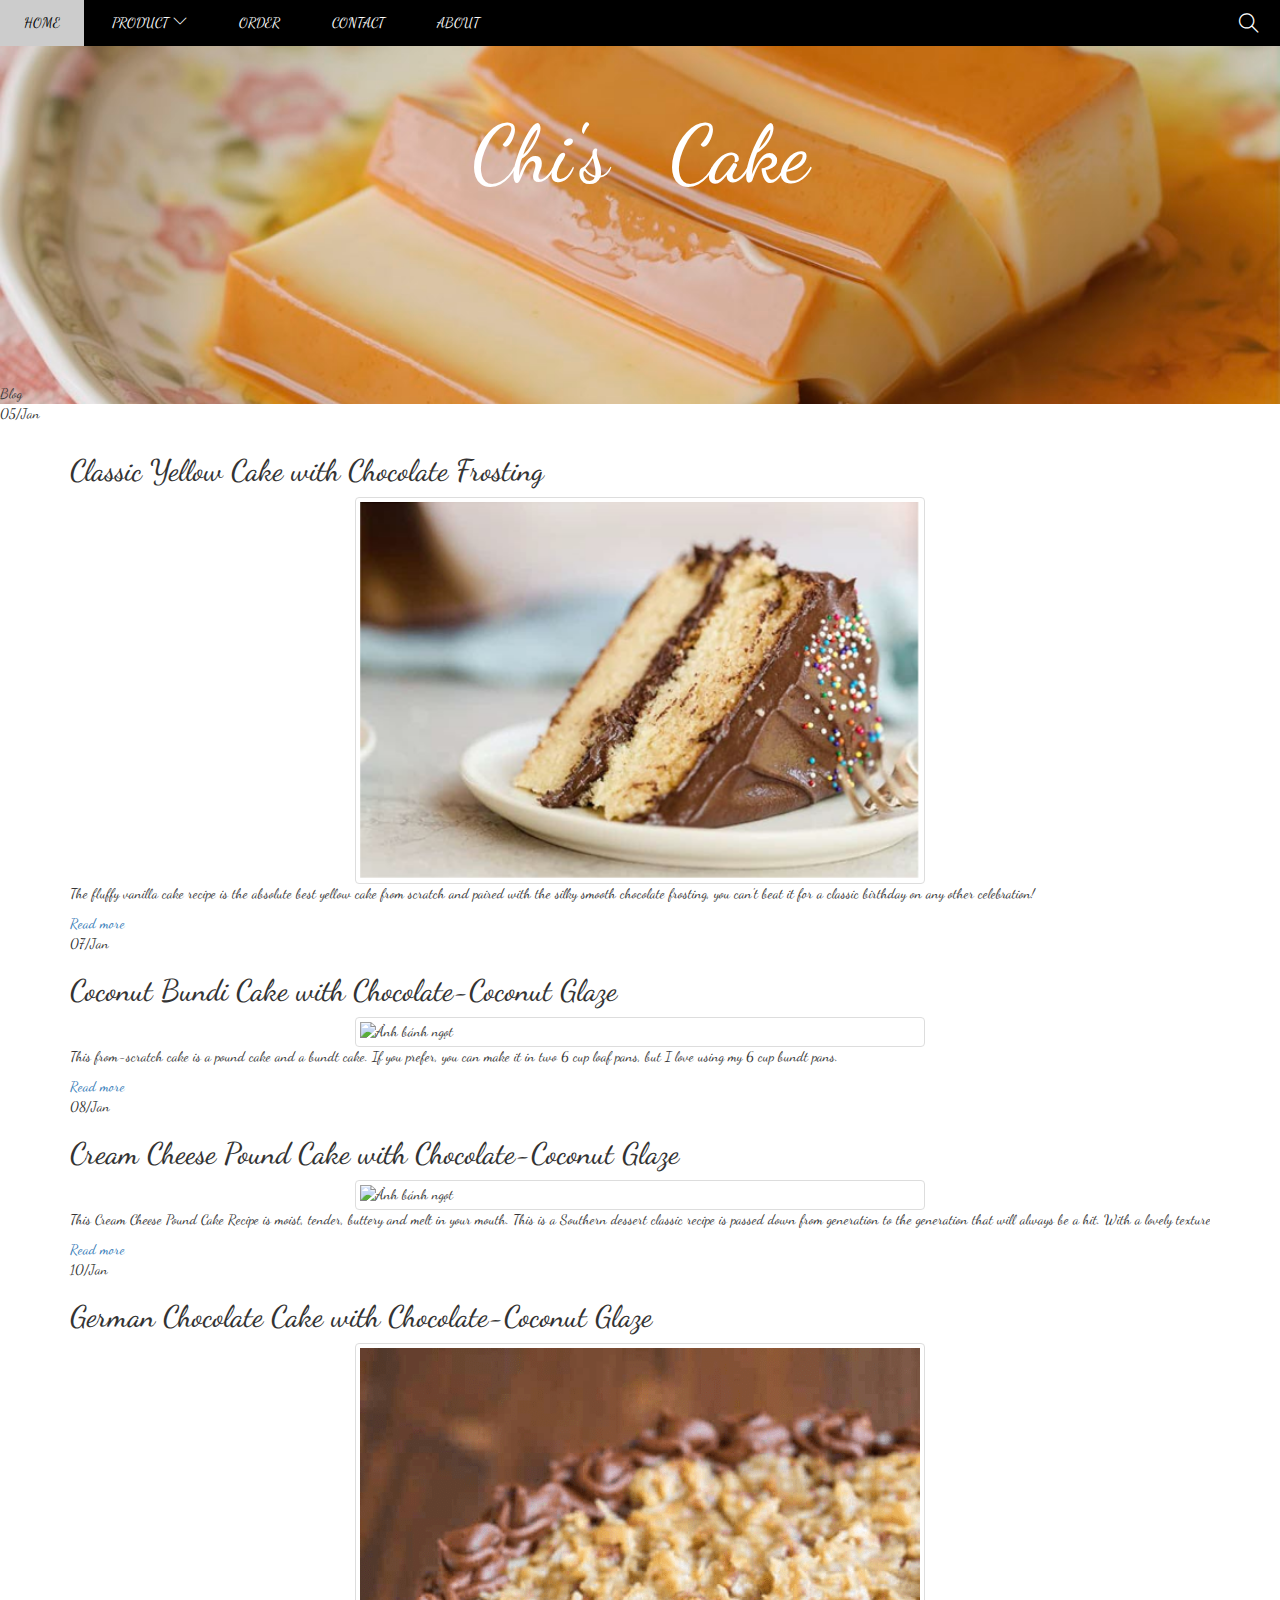
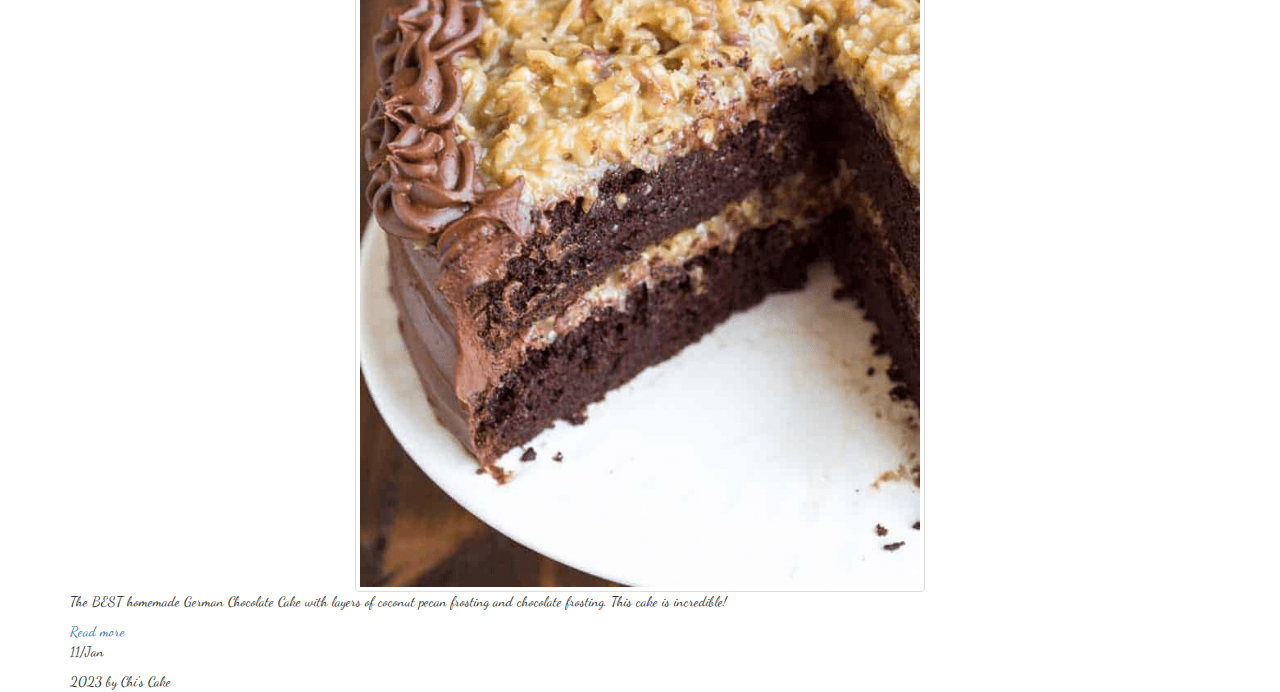
==== index.html @ eba934b5 "update" ====
<!DOCTYPE html>
<html lang="en">

<head>
    <meta charset="UTF-8">
    <meta http-equiv="X-UA-Compatible" content="IE=edge">
    <meta name="viewport" content="width=device-width, initial-scale=1.0">
    <title>Chi's cake blog</title>
    <link rel="preconnect" href="https://fonts.googleapis.com">
    <link rel="preconnect" href="https://fonts.gstatic.com" crossorigin>
    <link href="https://fonts.googleapis.com/css2?family=Dancing+Script&display=swap" rel="stylesheet">
    <link rel="stylesheet" href="https://fonts.googleapis.com/css?family=Sofia&effect=fire">
    <!-- <link href="https://cdn.jsdelivr.net/npm/bootstrap@5.2.0/dist/css/bootstrap.min.css" rel="stylesheet">
    <script src="https://cdn.jsdelivr.net/npm/bootstrap@5.2.0/dist/js/bootstrap.bundle.min.js"></script> -->
    <link rel="stylesheet" href="https://maxcdn.bootstrapcdn.com/bootstrap/3.4.1/css/bootstrap.min.css">
    <script src="https://ajax.googleapis.com/ajax/libs/jquery/3.6.0/jquery.min.js"></script>
    <script src="https://maxcdn.bootstrapcdn.com/bootstrap/3.4.1/js/bootstrap.min.js"></script>
    <link rel="stylesheet" href="./fonts/themify-icons-font/themify-icons/themify-icons.css">
    <link rel="stylesheet" href="./css/style.css">
</head>

<body>
    <header>Blog
        <h1 class="glow">Chi's Cake</h1>
    </header>
    <div id="header">
        <!-- Begin: Nav-->
        <ul id="nav">
            <li><a href="#">Home</a></li>
            <li>
                <a href="#">
                    Product
                    <i class="nav-arrow-down ti-angle-down"></i>
                </a>
                <ul class="subnav">
                    <li><a href="#cake__1">Classic Yellow Cake</a></li>
                    <li><a href="#cake__2">Coconut Bunt Cake</a></li>
                    <li><a href="#cake__3">Cream Cheese Pound Cake</a></li>
                    <li><a href="#cake__4">German Chocolate Cake</a></li>
                </ul>
            </li>
            <li class=""><a href="order.html">Order</a></li>
            <li class=""><a href="contact.html">Contact</a></li>
            <li class=""><a href="about.html">About</a></li>
        </ul>
        <!-- End: Nav -->
        <!-- Begin:Search button -->
        <div class="search-btn">
            <i class="search-icon ti-search"></i>
        </div>

        <div id="mobile-menu" class="mobile-menu-btn">
            <i class="menu-icon ti-menu"></i>
        </div>
        <!-- End:Search button -->

    </div>
    <p>05/Jan</p>
    <div class="main container">
        <div id="cake__1">
            <h2>Classic Yellow Cake with Chocolate Frosting</h2>
            <img class="photo img-thumbnail" src="./images/cake1/cake1_1.PNG" alt="Ảnh bánh ngọt">
            <p class="description">The fluffy vanilla cake recipe is the absolute best yellow cake from scratch and
                paired
                with the silky smooth
                chocolate frosting, you can't beat it for a classic birthday on any other celebration!</p>
            <a href="detail-1.html">Read more</a>
            <p>07/Jan</p>
        </div>
        <div id="cake__2">
            <h2>Coconut Bundi Cake with Chocolate-Coconut Glaze</h2>
            <img class="photo img-thumbnail" src="./images/cake2/cake2_1.PNG" alt="Ảnh bánh ngọt">
            <p class="description">This from-scratch cake is a pound cake and a bundt cake. If you prefer, you can make
                it in two 6 cup loaf pans, but I love using my 6 cup bundt pans. </p>
            <a href="detail_2.html">Read more</a>
            <p>08/Jan</p>
        </div>
        <div id="cake__3">
            <h2>Cream Cheese Pound Cake with Chocolate-Coconut Glaze</h2>
            <img class="photo img-thumbnail" src="./images/cake3/cake3_1.PNG" alt="Ảnh bánh ngọt">
            <p class="description">This Cream Cheese Pound Cake Recipe is moist, tender, buttery and melt in your mouth.
                This is a Southern dessert classic recipe is passed down from generation to the generation that will
                always be a hit. With a lovely texture unlike my Kentucky Butter Cake, Sock It To Me Cake, Butter Pound
                Cake and Sour Cream Pound Cake, this is a recipe that stands out from all the rest! </p>
            <a href="detail_3.html">Read more</a>
            <p>10/Jan</p>
        </div>
        <div id="cake__4">
            <h2>German Chocolate Cake with Chocolate-Coconut Glaze</h2>
            <img class="photo img-thumbnail" src="./images/cake4/cake4-1.png" alt="Ảnh bánh ngọt">
            <p class="description">The BEST homemade German Chocolate Cake with layers of coconut pecan frosting and
                chocolate frosting. This cake is incredible! </p>
            <a href="detail-4.html">Read more</a>
            <p>11/Jan</p>
        </div>
    </div>
    <footer class="container">2023 by Chi's Cake</footer>
    <script language="javascript" src="./javascript/home.js"></script>
</body>

</html>
---- fonts/themify-icons-font/themify-icons/themify-icons.css ----
@font-face {
	font-family: 'themify';
	src:url('fonts/themify.eot?-fvbane');
	src:url('fonts/themify.eot?#iefix-fvbane') format('embedded-opentype'),
		url('fonts/themify.woff?-fvbane') format('woff'),
		url('fonts/themify.ttf?-fvbane') format('truetype'),
		url('fonts/themify.svg?-fvbane#themify') format('svg');
	font-weight: normal;
	font-style: normal;
}

[class^="ti-"], [class*=" ti-"] {
	font-family: 'themify';
	speak: none;
	font-style: normal;
	font-weight: normal;
	font-variant: normal;
	text-transform: none;
	line-height: 1;

	/* Better Font Rendering =========== */
	-webkit-font-smoothing: antialiased;
	-moz-osx-font-smoothing: grayscale;
}

.ti-wand:before {
	content: "\e600";
}
.ti-volume:before {
	content: "\e601";
}
.ti-user:before {
	content: "\e602";
}
.ti-unlock:before {
	content: "\e603";
}
.ti-unlink:before {
	content: "\e604";
}
.ti-trash:before {
	content: "\e605";
}
.ti-thought:before {
	content: "\e606";
}
.ti-target:before {
	content: "\e607";
}
.ti-tag:before {
	content: "\e608";
}
.ti-tablet:before {
	content: "\e609";
}
.ti-star:before {
	content: "\e60a";
}
.ti-spray:before {
	content: "\e60b";
}
.ti-signal:before {
	content: "\e60c";
}
.ti-shopping-cart:before {
	content: "\e60d";
}
.ti-shopping-cart-full:before {
	content: "\e60e";
}
.ti-settings:before {
	content: "\e60f";
}
.ti-search:before {
	content: "\e610";
}
.ti-zoom-in:before {
	content: "\e611";
}
.ti-zoom-out:before {
	content: "\e612";
}
.ti-cut:before {
	content: "\e613";
}
.ti-ruler:before {
	content: "\e614";
}
.ti-ruler-pencil:before {
	content: "\e615";
}
.ti-ruler-alt:before {
	content: "\e616";
}
.ti-bookmark:before {
	content: "\e617";
}
.ti-bookmark-alt:before {
	content: "\e618";
}
.ti-reload:before {
	content: "\e619";
}
.ti-plus:before {
	content: "\e61a";
}
.ti-pin:before {
	content: "\e61b";
}
.ti-pencil:before {
	content: "\e61c";
}
.ti-pencil-alt:before {
	content: "\e61d";
}
.ti-paint-roller:before {
	content: "\e61e";
}
.ti-paint-bucket:before {
	content: "\e61f";
}
.ti-na:before {
	content: "\e620";
}
.ti-mobile:before {
	content: "\e621";
}
.ti-minus:before {
	content: "\e622";
}
.ti-medall:before {
	content: "\e623";
}
.ti-medall-alt:before {
	content: "\e624";
}
.ti-marker:before {
	content: "\e625";
}
.ti-marker-alt:before {
	content: "\e626";
}
.ti-arrow-up:before {
	content: "\e627";
}
.ti-arrow-right:before {
	content: "\e628";
}
.ti-arrow-left:before {
	content: "\e629";
}
.ti-arrow-down:before {
	content: "\e62a";
}
.ti-lock:before {
	content: "\e62b";
}
.ti-location-arrow:before {
	content: "\e62c";
}
.ti-link:before {
	content: "\e62d";
}
.ti-layout:before {
	content: "\e62e";
}
.ti-layers:before {
	content: "\e62f";
}
.ti-layers-alt:before {
	content: "\e630";
}
.ti-key:before {
	content: "\e631";
}
.ti-import:before {
	content: "\e632";
}
.ti-image:before {
	content: "\e633";
}
.ti-heart:before {
	content: "\e634";
}
.ti-heart-broken:before {
	content: "\e635";
}
.ti-hand-stop:before {
	content: "\e636";
}
.ti-hand-open:before {
	content: "\e637";
}
.ti-hand-drag:before {
	content: "\e638";
}
.ti-folder:before {
	content: "\e639";
}
.ti-flag:before {
	content: "\e63a";
}
.ti-flag-alt:before {
	content: "\e63b";
}
.ti-flag-alt-2:before {
	content: "\e63c";
}
.ti-eye:before {
	content: "\e63d";
}
.ti-export:before {
	content: "\e63e";
}
.ti-exchange-vertical:before {
	content: "\e63f";
}
.ti-desktop:before {
	content: "\e640";
}
.ti-cup:before {
	content: "\e641";
}
.ti-crown:before {
	content: "\e642";
}
.ti-comments:before {
	content: "\e643";
}
.ti-comment:before {
	content: "\e644";
}
.ti-comment-alt:before {
	content: "\e645";
}
.ti-close:before {
	content: "\e646";
}
.ti-clip:before {
	content: "\e647";
}
.ti-angle-up:before {
	content: "\e648";
}
.ti-angle-right:before {
	content: "\e649";
}
.ti-angle-left:before {
	content: "\e64a";
}
.ti-angle-down:before {
	content: "\e64b";
}
.ti-check:before {
	content: "\e64c";
}
.ti-check-box:before {
	content: "\e64d";
}
.ti-camera:before {
	content: "\e64e";
}
.ti-announcement:before {
	content: "\e64f";
}
.ti-brush:before {
	content: "\e650";
}
.ti-briefcase:before {
	content: "\e651";
}
.ti-bolt:before {
	content: "\e652";
}
.ti-bolt-alt:before {
	content: "\e653";
}
.ti-blackboard:before {
	content: "\e654";
}
.ti-bag:before {
	content: "\e655";
}
.ti-move:before {
	content: "\e656";
}
.ti-arrows-vertical:before {
	content: "\e657";
}
.ti-arrows-horizontal:before {
	content: "\e658";
}
.ti-fullscreen:before {
	content: "\e659";
}
.ti-arrow-top-right:before {
	content: "\e65a";
}
.ti-arrow-top-left:before {
	content: "\e65b";
}
.ti-arrow-circle-up:before {
	content: "\e65c";
}
.ti-arrow-circle-right:before {
	content: "\e65d";
}
.ti-arrow-circle-left:before {
	content: "\e65e";
}
.ti-arrow-circle-down:before {
	content: "\e65f";
}
.ti-angle-double-up:before {
	content: "\e660";
}
.ti-angle-double-right:before {
	content: "\e661";
}
.ti-angle-double-left:before {
	content: "\e662";
}
.ti-angle-double-down:before {
	content: "\e663";
}
.ti-zip:before {
	content: "\e664";
}
.ti-world:before {
	content: "\e665";
}
.ti-wheelchair:before {
	content: "\e666";
}
.ti-view-list:before {
	content: "\e667";
}
.ti-view-list-alt:before {
	content: "\e668";
}
.ti-view-grid:before {
	content: "\e669";
}
.ti-uppercase:before {
	content: "\e66a";
}
.ti-upload:before {
	content: "\e66b";
}
.ti-underline:before {
	content: "\e66c";
}
.ti-truck:before {
	content: "\e66d";
}
.ti-timer:before {
	content: "\e66e";
}
.ti-ticket:before {
	content: "\e66f";
}
.ti-thumb-up:before {
	content: "\e670";
}
.ti-thumb-down:before {
	content: "\e671";
}
.ti-text:before {
	content: "\e672";
}
.ti-stats-up:before {
	content: "\e673";
}
.ti-stats-down:before {
	content: "\e674";
}
.ti-split-v:before {
	content: "\e675";
}
.ti-split-h:before {
	content: "\e676";
}
.ti-smallcap:before {
	content: "\e677";
}
.ti-shine:before {
	content: "\e678";
}
.ti-shift-right:before {
	content: "\e679";
}
.ti-shift-left:before {
	content: "\e67a";
}
.ti-shield:before {
	content: "\e67b";
}
.ti-notepad:before {
	content: "\e67c";
}
.ti-server:before {
	content: "\e67d";
}
.ti-quote-right:before {
	content: "\e67e";
}
.ti-quote-left:before {
	content: "\e67f";
}
.ti-pulse:before {
	content: "\e680";
}
.ti-printer:before {
	content: "\e681";
}
.ti-power-off:before {
	content: "\e682";
}
.ti-plug:before {
	content: "\e683";
}
.ti-pie-chart:before {
	content: "\e684";
}
.ti-paragraph:before {
	content: "\e685";
}
.ti-panel:before {
	content: "\e686";
}
.ti-package:before {
	content: "\e687";
}
.ti-music:before {
	content: "\e688";
}
.ti-music-alt:before {
	content: "\e689";
}
.ti-mouse:before {
	content: "\e68a";
}
.ti-mouse-alt:before {
	content: "\e68b";
}
.ti-money:before {
	content: "\e68c";
}
.ti-microphone:before {
	content: "\e68d";
}
.ti-menu:before {
	content: "\e68e";
}
.ti-menu-alt:before {
	content: "\e68f";
}
.ti-map:before {
	content: "\e690";
}
.ti-map-alt:before {
	content: "\e691";
}
.ti-loop:before {
	content: "\e692";
}
.ti-location-pin:before {
	content: "\e693";
}
.ti-list:before {
	content: "\e694";
}
.ti-light-bulb:before {
	content: "\e695";
}
.ti-Italic:before {
	content: "\e696";
}
.ti-info:before {
	content: "\e697";
}
.ti-infinite:before {
	content: "\e698";
}
.ti-id-badge:before {
	content: "\e699";
}
.ti-hummer:before {
	content: "\e69a";
}
.ti-home:before {
	content: "\e69b";
}
.ti-help:before {
	content: "\e69c";
}
.ti-headphone:before {
	content: "\e69d";
}
.ti-harddrives:before {
	content: "\e69e";
}
.ti-harddrive:before {
	content: "\e69f";
}
.ti-gift:before {
	content: "\e6a0";
}
.ti-game:before {
	content: "\e6a1";
}
.ti-filter:before {
	content: "\e6a2";
}
.ti-files:before {
	content: "\e6a3";
}
.ti-file:before {
	content: "\e6a4";
}
.ti-eraser:before {
	content: "\e6a5";
}
.ti-envelope:before {
	content: "\e6a6";
}
.ti-download:before {
	content: "\e6a7";
}
.ti-direction:before {
	content: "\e6a8";
}
.ti-direction-alt:before {
	content: "\e6a9";
}
.ti-dashboard:before {
	content: "\e6aa";
}
.ti-control-stop:before {
	content: "\e6ab";
}
.ti-control-shuffle:before {
	content: "\e6ac";
}
.ti-control-play:before {
	content: "\e6ad";
}
.ti-control-pause:before {
	content: "\e6ae";
}
.ti-control-forward:before {
	content: "\e6af";
}
.ti-control-backward:before {
	content: "\e6b0";
}
.ti-cloud:before {
	content: "\e6b1";
}
.ti-cloud-up:before {
	content: "\e6b2";
}
.ti-cloud-down:before {
	content: "\e6b3";
}
.ti-clipboard:before {
	content: "\e6b4";
}
.ti-car:before {
	content: "\e6b5";
}
.ti-calendar:before {
	content: "\e6b6";
}
.ti-book:before {
	content: "\e6b7";
}
.ti-bell:before {
	content: "\e6b8";
}
.ti-basketball:before {
	content: "\e6b9";
}
.ti-bar-chart:before {
	content: "\e6ba";
}
.ti-bar-chart-alt:before {
	content: "\e6bb";
}
.ti-back-right:before {
	content: "\e6bc";
}
.ti-back-left:before {
	content: "\e6bd";
}
.ti-arrows-corner:before {
	content: "\e6be";
}
.ti-archive:before {
	content: "\e6bf";
}
.ti-anchor:before {
	content: "\e6c0";
}
.ti-align-right:before {
	content: "\e6c1";
}
.ti-align-left:before {
	content: "\e6c2";
}
.ti-align-justify:before {
	content: "\e6c3";
}
.ti-align-center:before {
	content: "\e6c4";
}
.ti-alert:before {
	content: "\e6c5";
}
.ti-alarm-clock:before {
	content: "\e6c6";
}
.ti-agenda:before {
	content: "\e6c7";
}
.ti-write:before {
	content: "\e6c8";
}
.ti-window:before {
	content: "\e6c9";
}
.ti-widgetized:before {
	content: "\e6ca";
}
.ti-widget:before {
	content: "\e6cb";
}
.ti-widget-alt:before {
	content: "\e6cc";
}
.ti-wallet:before {
	content: "\e6cd";
}
.ti-video-clapper:before {
	content: "\e6ce";
}
.ti-video-camera:before {
	content: "\e6cf";
}
.ti-vector:before {
	content: "\e6d0";
}
.ti-themify-logo:before {
	content: "\e6d1";
}
.ti-themify-favicon:before {
	content: "\e6d2";
}
.ti-themify-favicon-alt:before {
	content: "\e6d3";
}
.ti-support:before {
	content: "\e6d4";
}
.ti-stamp:before {
	content: "\e6d5";
}
.ti-split-v-alt:before {
	content: "\e6d6";
}
.ti-slice:before {
	content: "\e6d7";
}
.ti-shortcode:before {
	content: "\e6d8";
}
.ti-shift-right-alt:before {
	content: "\e6d9";
}
.ti-shift-left-alt:before {
	content: "\e6da";
}
.ti-ruler-alt-2:before {
	content: "\e6db";
}
.ti-receipt:before {
	content: "\e6dc";
}
.ti-pin2:before {
	content: "\e6dd";
}
.ti-pin-alt:before {
	content: "\e6de";
}
.ti-pencil-alt2:before {
	content: "\e6df";
}
.ti-palette:before {
	content: "\e6e0";
}
.ti-more:before {
	content: "\e6e1";
}
.ti-more-alt:before {
	content: "\e6e2";
}
.ti-microphone-alt:before {
	content: "\e6e3";
}
.ti-magnet:before {
	content: "\e6e4";
}
.ti-line-double:before {
	content: "\e6e5";
}
.ti-line-dotted:before {
	content: "\e6e6";
}
.ti-line-dashed:before {
	content: "\e6e7";
}
.ti-layout-width-full:before {
	content: "\e6e8";
}
.ti-layout-width-default:before {
	content: "\e6e9";
}
.ti-layout-width-default-alt:before {
	content: "\e6ea";
}
.ti-layout-tab:before {
	content: "\e6eb";
}
.ti-layout-tab-window:before {
	content: "\e6ec";
}
.ti-layout-tab-v:before {
	content: "\e6ed";
}
.ti-layout-tab-min:before {
	content: "\e6ee";
}
.ti-layout-slider:before {
	content: "\e6ef";
}
.ti-layout-slider-alt:before {
	content: "\e6f0";
}
.ti-layout-sidebar-right:before {
	content: "\e6f1";
}
.ti-layout-sidebar-none:before {
	content: "\e6f2";
}
.ti-layout-sidebar-left:before {
	content: "\e6f3";
}
.ti-layout-placeholder:before {
	content: "\e6f4";
}
.ti-layout-menu:before {
	content: "\e6f5";
}
.ti-layout-menu-v:before {
	content: "\e6f6";
}
.ti-layout-menu-separated:before {
	content: "\e6f7";
}
.ti-layout-menu-full:before {
	content: "\e6f8";
}
.ti-layout-media-right-alt:before {
	content: "\e6f9";
}
.ti-layout-media-right:before {
	content: "\e6fa";
}
.ti-layout-media-overlay:before {
	content: "\e6fb";
}
.ti-layout-media-overlay-alt:before {
	content: "\e6fc";
}
.ti-layout-media-overlay-alt-2:before {
	content: "\e6fd";
}
.ti-layout-media-left-alt:before {
	content: "\e6fe";
}
.ti-layout-media-left:before {
	content: "\e6ff";
}
.ti-layout-media-center-alt:before {
	content: "\e700";
}
.ti-layout-media-center:before {
	content: "\e701";
}
.ti-layout-list-thumb:before {
	content: "\e702";
}
.ti-layout-list-thumb-alt:before {
	content: "\e703";
}
.ti-layout-list-post:before {
	content: "\e704";
}
.ti-layout-list-large-image:before {
	content: "\e705";
}
.ti-layout-line-solid:before {
	content: "\e706";
}
.ti-layout-grid4:before {
	content: "\e707";
}
.ti-layout-grid3:before {
	content: "\e708";
}
.ti-layout-grid2:before {
	content: "\e709";
}
.ti-layout-grid2-thumb:before {
	content: "\e70a";
}
.ti-layout-cta-right:before {
	content: "\e70b";
}
.ti-layout-cta-left:before {
	content: "\e70c";
}
.ti-layout-cta-center:before {
	content: "\e70d";
}
.ti-layout-cta-btn-right:before {
	content: "\e70e";
}
.ti-layout-cta-btn-left:before {
	content: "\e70f";
}
.ti-layout-column4:before {
	content: "\e710";
}
.ti-layout-column3:before {
	content: "\e711";
}
.ti-layout-column2:before {
	content: "\e712";
}
.ti-layout-accordion-separated:before {
	content: "\e713";
}
.ti-layout-accordion-merged:before {
	content: "\e714";
}
.ti-layout-accordion-list:before {
	content: "\e715";
}
.ti-ink-pen:before {
	content: "\e716";
}
.ti-info-alt:before {
	content: "\e717";
}
.ti-help-alt:before {
	content: "\e718";
}
.ti-headphone-alt:before {
	content: "\e719";
}
.ti-hand-point-up:before {
	content: "\e71a";
}
.ti-hand-point-right:before {
	content: "\e71b";
}
.ti-hand-point-left:before {
	content: "\e71c";
}
.ti-hand-point-down:before {
	content: "\e71d";
}
.ti-gallery:before {
	content: "\e71e";
}
.ti-face-smile:before {
	content: "\e71f";
}
.ti-face-sad:before {
	content: "\e720";
}
.ti-credit-card:before {
	content: "\e721";
}
.ti-control-skip-forward:before {
	content: "\e722";
}
.ti-control-skip-backward:before {
	content: "\e723";
}
.ti-control-record:before {
	content: "\e724";
}
.ti-control-eject:before {
	content: "\e725";
}
.ti-comments-smiley:before {
	content: "\e726";
}
.ti-brush-alt:before {
	content: "\e727";
}
.ti-youtube:before {
	content: "\e728";
}
.ti-vimeo:before {
	content: "\e729";
}
.ti-twitter:before {
	content: "\e72a";
}
.ti-time:before {
	content: "\e72b";
}
.ti-tumblr:before {
	content: "\e72c";
}
.ti-skype:before {
	content: "\e72d";
}
.ti-share:before {
	content: "\e72e";
}
.ti-share-alt:before {
	content: "\e72f";
}
.ti-rocket:before {
	content: "\e730";
}
.ti-pinterest:before {
	content: "\e731";
}
.ti-new-window:before {
	content: "\e732";
}
.ti-microsoft:before {
	content: "\e733";
}
.ti-list-ol:before {
	content: "\e734";
}
.ti-linkedin:before {
	content: "\e735";
}
.ti-layout-sidebar-2:before {
	content: "\e736";
}
.ti-layout-grid4-alt:before {
	content: "\e737";
}
.ti-layout-grid3-alt:before {
	content: "\e738";
}
.ti-layout-grid2-alt:before {
	content: "\e739";
}
.ti-layout-column4-alt:before {
	content: "\e73a";
}
.ti-layout-column3-alt:before {
	content: "\e73b";
}
.ti-layout-column2-alt:before {
	content: "\e73c";
}
.ti-instagram:before {
	content: "\e73d";
}
.ti-google:before {
	content: "\e73e";
}
.ti-github:before {
	content: "\e73f";
}
.ti-flickr:before {
	content: "\e740";
}
.ti-facebook:before {
	content: "\e741";
}
.ti-dropbox:before {
	content: "\e742";
}
.ti-dribbble:before {
	content: "\e743";
}
.ti-apple:before {
	content: "\e744";
}
.ti-android:before {
	content: "\e745";
}
.ti-save:before {
	content: "\e746";
}
.ti-save-alt:before {
	content: "\e747";
}
.ti-yahoo:before {
	content: "\e748";
}
.ti-wordpress:before {
	content: "\e749";
}
.ti-vimeo-alt:before {
	content: "\e74a";
}
.ti-twitter-alt:before {
	content: "\e74b";
}
.ti-tumblr-alt:before {
	content: "\e74c";
}
.ti-trello:before {
	content: "\e74d";
}
.ti-stack-overflow:before {
	content: "\e74e";
}
.ti-soundcloud:before {
	content: "\e74f";
}
.ti-sharethis:before {
	content: "\e750";
}
.ti-sharethis-alt:before {
	content: "\e751";
}
.ti-reddit:before {
	content: "\e752";
}
.ti-pinterest-alt:before {
	content: "\e753";
}
.ti-microsoft-alt:before {
	content: "\e754";
}
.ti-linux:before {
	content: "\e755";
}
.ti-jsfiddle:before {
	content: "\e756";
}
.ti-joomla:before {
	content: "\e757";
}
.ti-html5:before {
	content: "\e758";
}
.ti-flickr-alt:before {
	content: "\e759";
}
.ti-email:before {
	content: "\e75a";
}
.ti-drupal:before {
	content: "\e75b";
}
.ti-dropbox-alt:before {
	content: "\e75c";
}
.ti-css3:before {
	content: "\e75d";
}
.ti-rss:before {
	content: "\e75e";
}
.ti-rss-alt:before {
	content: "\e75f";
}
---- css/style.css ----
* {
    font-family: 'Dancing Script', cursive;
}

.photo {
    width: 50%;
    margin: auto;
    display: block;
}

.photo:hover {
    box-shadow: 0 0 2px 1px rgba(0, 140, 186, 0.5);
}

.description {
    white-space: nowrap;
    width: 100%;
    overflow: hidden;
    text-overflow: clip;
}

.main {
    text-align: justify;
}

header {
    background-image: url(../images/header/header_photo.jpg);
    width: 100%;
    background-size: cover;
    padding-top: 30%;
    background-position: center;
}

header h1 {
    width: inherit;
    position: absolute;
    top: 10%;
    text-align: center;
    font-size: 600;
    color: antiquewhite;
    font-size: 60px;
    word-spacing: 40px;
}

.menu {
    background-color: #333;
}

.menu ul>li>a {
    color: #fff;
    text-decoration: none;
}

.menu ul {
    padding-left: 0;
    display: flex;
    margin-top: 0;
}

.menu ul>li {
    width: 20%;
    list-style-type: none;
    font-size: 40px;
    text-align: center;
    height: 75px;
    line-height: 75px;
}

.menu ul>li:hover {
    height: auto;
}


.menu .product {
    position: relative;
    color: #fff;
    overflow: hidden;
}

.menu .product ol {
    padding-left: 0;
    list-style-type: none;
    font-size: 20px;
}

.menu .product li a {
    text-decoration: none;
    color: black;
}

.menu .product:hover {
    overflow: visible;
}

.menu .product ol:hover {
    background-color: aliceblue;
}

.menu .product div {
    line-height: 75px;
}

.menu .product div:hover {
    background-color: #333;
}

.menu .product li:hover {
    color: #333;
}

.glow {
    font-size: 80px;
    color: #fff;
    text-align: center;
    animation: glow 1s ease-in-out infinite alternate;
}

@-webkit-keyframes glow {
    from {
        text-shadow: 0 0 10px #fff, 0 0 20px #fff, 0 0 30px #e60073, 0 0 40px #e60073, 0 0 50px #e60073, 0 0 60px #e60073, 0 0 70px #e60073;
    }

    to {
        text-shadow: 0 0 20px #fff, 0 0 30px #ff4da6, 0 0 40px #ff4da6, 0 0 50px #ff4da6, 0 0 60px #ff4da6, 0 0 70px #ff4da6, 0 0 80px #ff4da6;
    }
}

.navbar-nav {
    width: 100%;
}

@media (max-width: 767px) {
    .glow {
        font-size: 30px;
        word-spacing: 20px;
    }
}

/* @media (min-width: 768px) {
    .navbar-nav>li>a {
        padding-top: 15px;
        padding-bottom: 15px;
        font-size: 25px;
    }

    .navbar-nav>li {
        width: 20%;
    }
} */


#header {
    height: 46px;
    background-color: black;
    position: fixed;
    top: 0;
    left: 0;
    right: 0;
    z-index: 1;
}

#nav {
    display: inline-block;
    margin: 0px;
    padding: 0;
}

#nav,
.subnav {
    list-style-type: none;
}

#nav>li {
    display: inline-block;
}

#nav li {
    position: relative;
}

#nav>li>a {
    color: #fff;
    text-transform: uppercase;
}

#nav li a {
    /* color: #fff; */
    text-decoration: none;
    line-height: 46px;
    padding: 0 24px;
    display: block;
}

#nav li:hover .subnav {
    display: block;
}

#nav>li:hover>a,
#nav .subnav li:hover a {
    color: #000;
    background-color: #ccc;
}

#nav .subnav {
    display: none;
    position: absolute;
    top: 100%;
    left: 0;
    background-color: #fff;
    box-shadow: 0 0 10px rgba(0, 0, 0, 0.3);
    min-width: 250px;
}

#nav .subnav a {
    color: #000;
    padding: 0, 12px;
    line-height: 38px;
}

#nav .nav-arrow-down {
    font-size: 14px;
}

#header .search-btn,
#header .mobile-menu-btn {
    float: right;
    padding: 0 21px;
}

#header .search-btn:hover {
    background-color: red;
    cursor: pointer;
}

#header .mobile-menu-btn {
    position: absolute;
    top: 0;
    right: 0;
    display: none;
}

#header .mobile-menu-btn:hover {
    background-color: #ccc;
}

#header .mobile-menu-btn:hover .menu-icon {
    color: #000;
}

#header .search-icon,
#header .menu-icon {
    color: #fff;
    font-size: 20px;
    line-height: 46px;
}

@media (max-width: 63.9375em) {
    .btn {
        padding: 15px 16px;
    }

    .contact-form .form-control {
        padding: 15px;
    }

    #footer .socials-list a {
        margin: 0 8px;
    }

    #footer .copyright a {
        padding: 12px 0;
        display: inline-block;
    }

    #nav .subnav a {
        padding: 5px 12px;
    }

    .contact-info a {
        opacity: 0.8;
    }

    .contact-info a:hover {
        opacity: 1;
    }



}



@media (min-width: 46.25em) and (max-width: 63.9375em) {
    .contact-info {
        line-height: 2.7;
    }

}

@media (max-width: 46.1875em) {
    #nav {
        display: block;
        font-size: 15px;
        line-height: 15px;
    }

    #nav>li {
        display: block;

    }

    #nav .subnav {
        position: initial;
        background-color: #333;
    }


    #nav li a {
        padding: 1px 24px;
        font-size: 15px;
        line-height: 37px;
    }

    #nav>li:first-child {
        display: inline-block;
    }

    #nav .subnav a {
        color: #fff;
        padding: 5px 41px;

    }

    #header {
        overflow: hidden;
    }

    #header .mobile-menu-btn {
        display: block;
    }

    #header .search-btn {
        display: none;
    }

    #content .member-item {
        margin-top: 48px;
        width: 100%;
    }

    #content .member-item img {
        width: 60%;

    }

    .contact-form {
        margin-top: 16px;
        margin-left: -8%;
    }

    .s-full-width,
    .s-col-full {
        width: 100% !important;
    }

    .s-mt-8 {
        margin-top: 8px !important;
    }

    .contact-form .btn {
        width: 84%;
    }

    h2 {
        font-size: 20px;
        margin: 3px 0;
        word-spacing: 1px;
    }

    header {
        background-image: url('../images/header/header_photo-responsive.jpg');
    }
}

@media (max-width: 400px) {
    .glow {
        display: none;
    }

    #header,
    #nav {
        height: 30px;
    }

    header {
        background-image: url('../images/header/header_photo-responsive.jpg');
    }

    #header .menu-icon {
        line-height: 30px;
    }
}
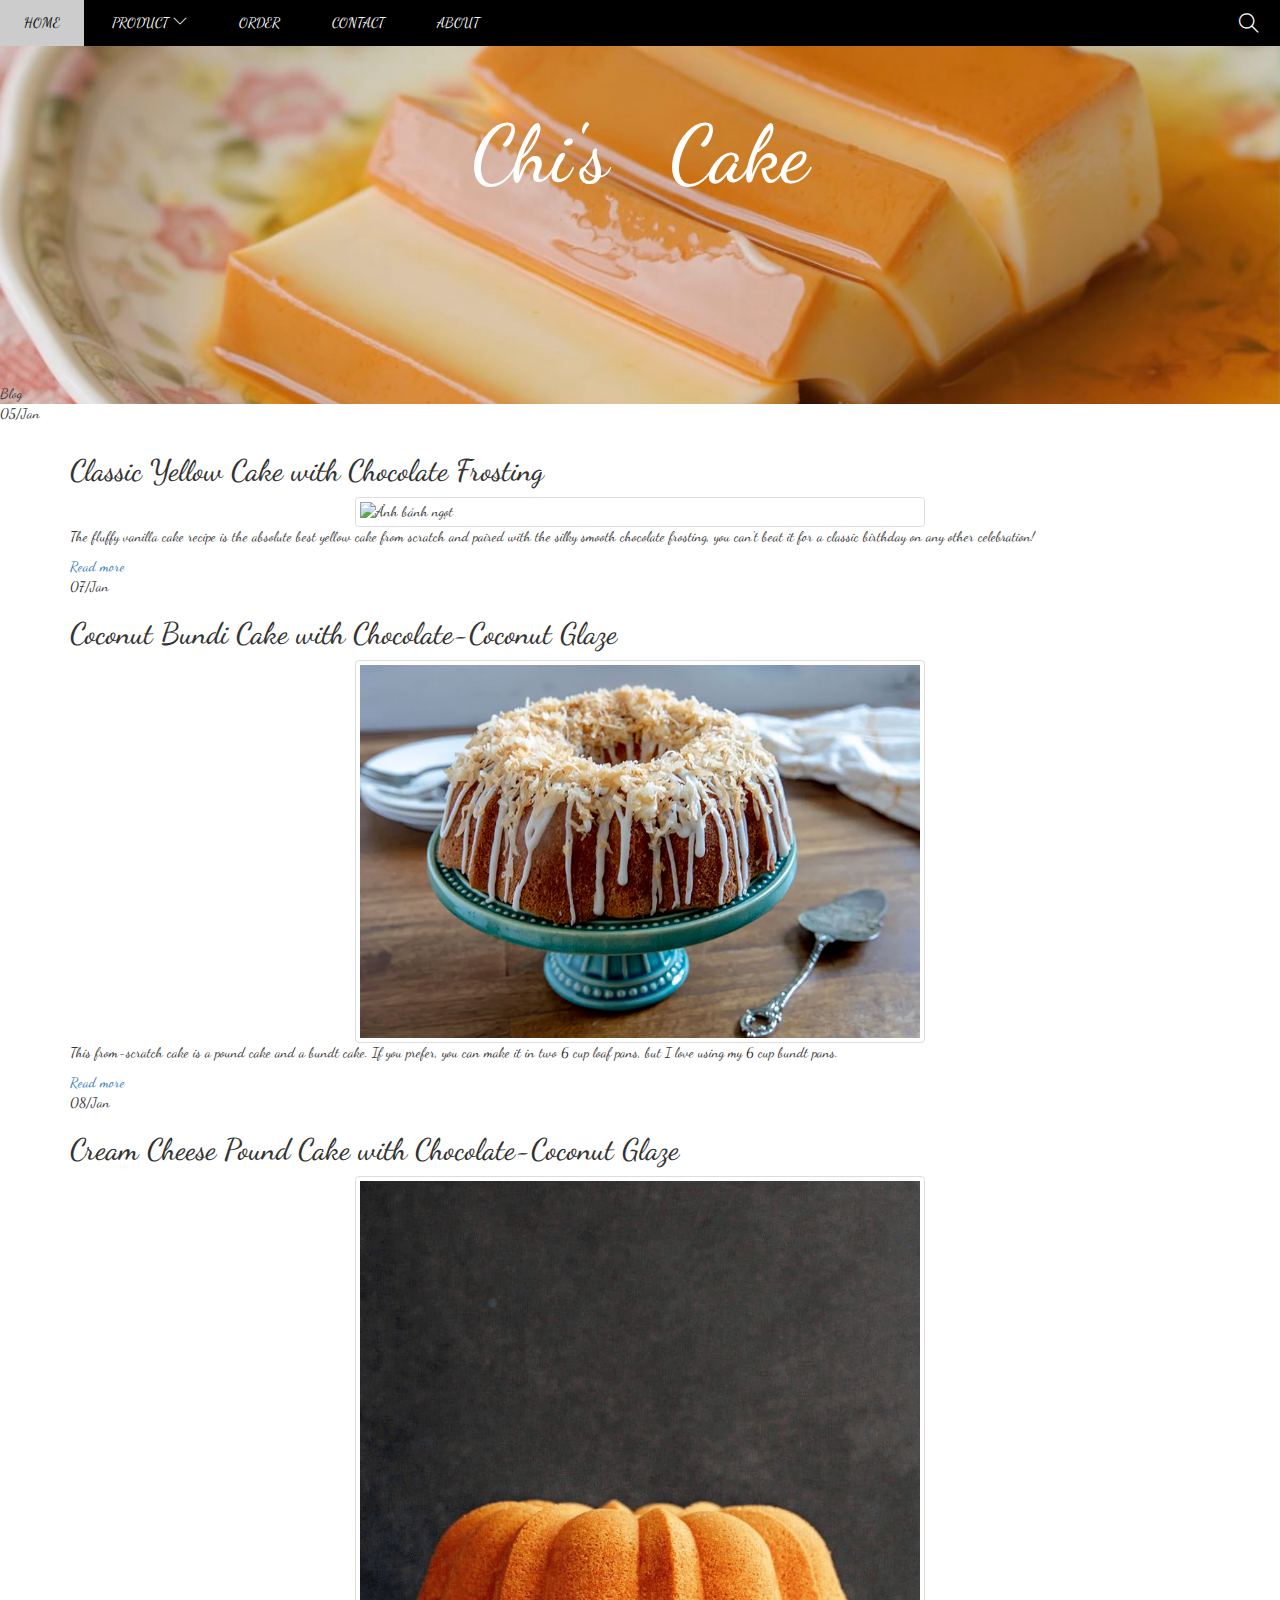
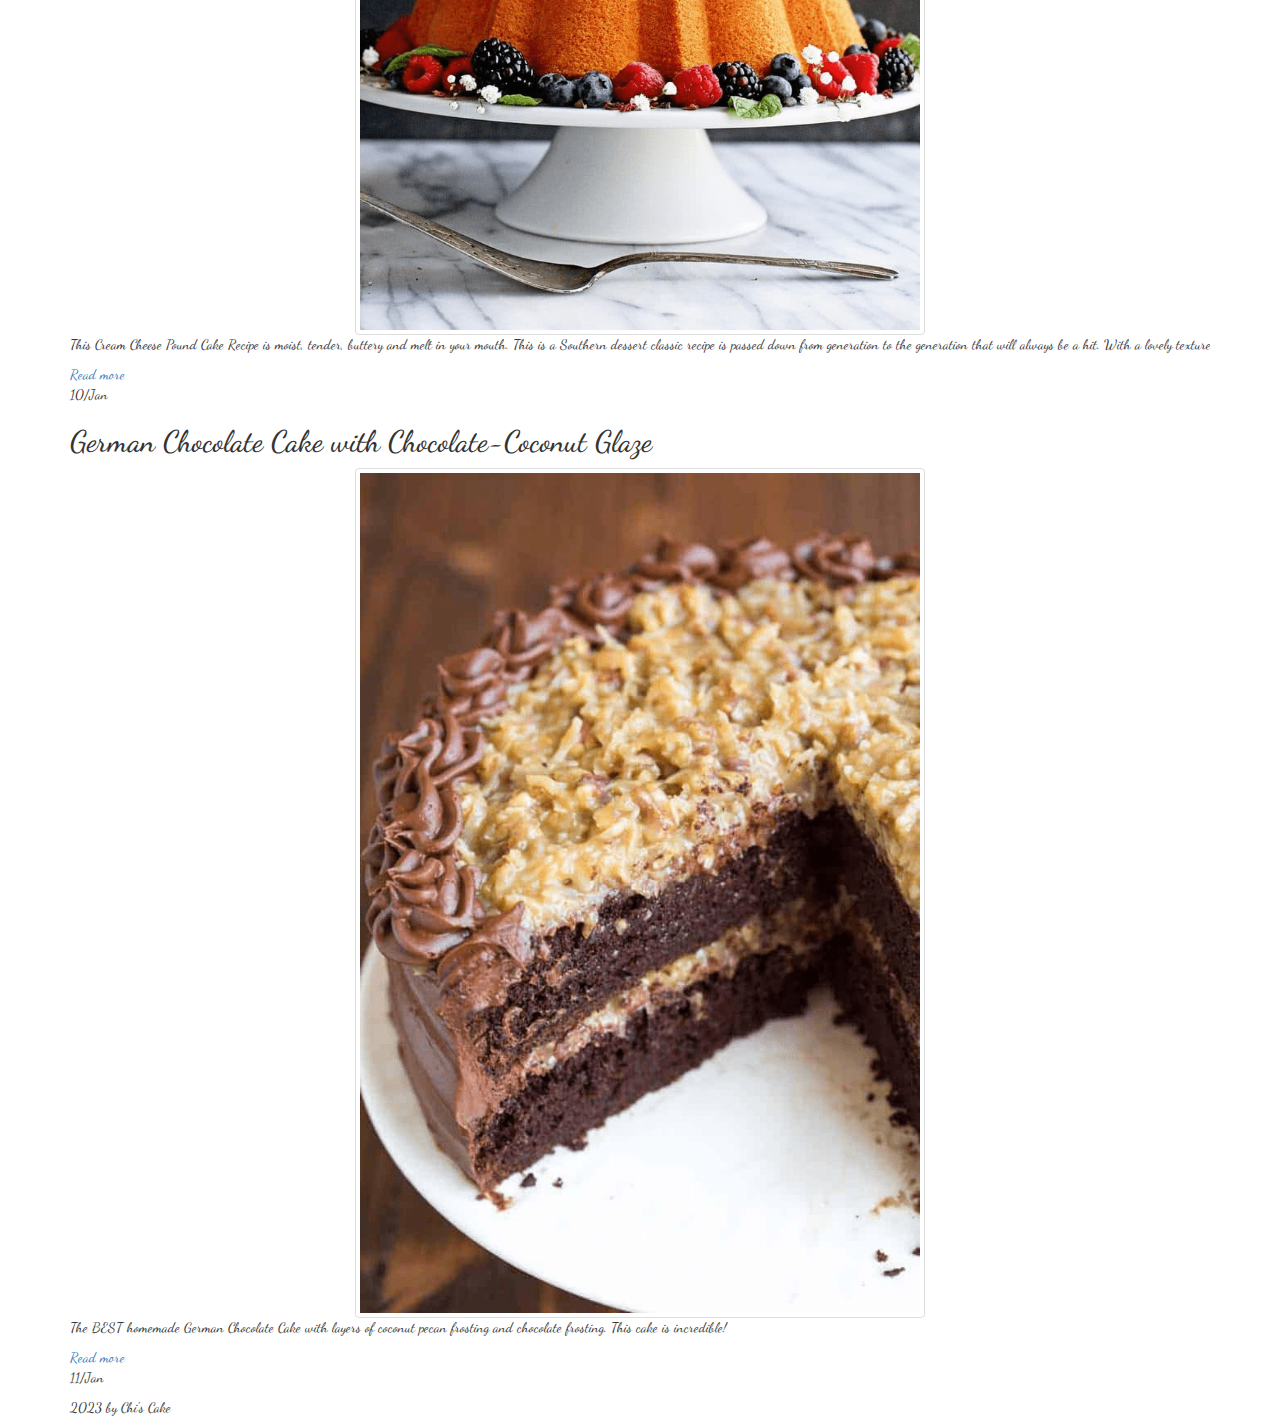
==== commit f6aa06b5: "update" ====
--- a/index.html
+++ b/index.html
@@ -59,7 +59,7 @@
     <div class="main container">
         <div id="cake__1">
             <h2>Classic Yellow Cake with Chocolate Frosting</h2>
-            <img class="photo img-thumbnail" src="./images/cake1/cake1_1.PNG" alt="Ảnh bánh ngọt">
+            <img class="photo img-thumbnail" src="./images/cake1/cake1_1.png" alt="Ảnh bánh ngọt">
             <p class="description">The fluffy vanilla cake recipe is the absolute best yellow cake from scratch and
                 paired
                 with the silky smooth
@@ -69,7 +69,7 @@
         </div>
         <div id="cake__2">
             <h2>Coconut Bundi Cake with Chocolate-Coconut Glaze</h2>
-            <img class="photo img-thumbnail" src="./images/cake2/cake2_1.PNG" alt="Ảnh bánh ngọt">
+            <img class="photo img-thumbnail" src="./images/cake2/cake2_1.png" alt="Ảnh bánh ngọt">
             <p class="description">This from-scratch cake is a pound cake and a bundt cake. If you prefer, you can make
                 it in two 6 cup loaf pans, but I love using my 6 cup bundt pans. </p>
             <a href="detail_2.html">Read more</a>
@@ -77,7 +77,7 @@
         </div>
         <div id="cake__3">
             <h2>Cream Cheese Pound Cake with Chocolate-Coconut Glaze</h2>
-            <img class="photo img-thumbnail" src="./images/cake3/cake3_1.PNG" alt="Ảnh bánh ngọt">
+            <img class="photo img-thumbnail" src="./images/cake3/cake3_1.png" alt="Ảnh bánh ngọt">
             <p class="description">This Cream Cheese Pound Cake Recipe is moist, tender, buttery and melt in your mouth.
                 This is a Southern dessert classic recipe is passed down from generation to the generation that will
                 always be a hit. With a lovely texture unlike my Kentucky Butter Cake, Sock It To Me Cake, Butter Pound
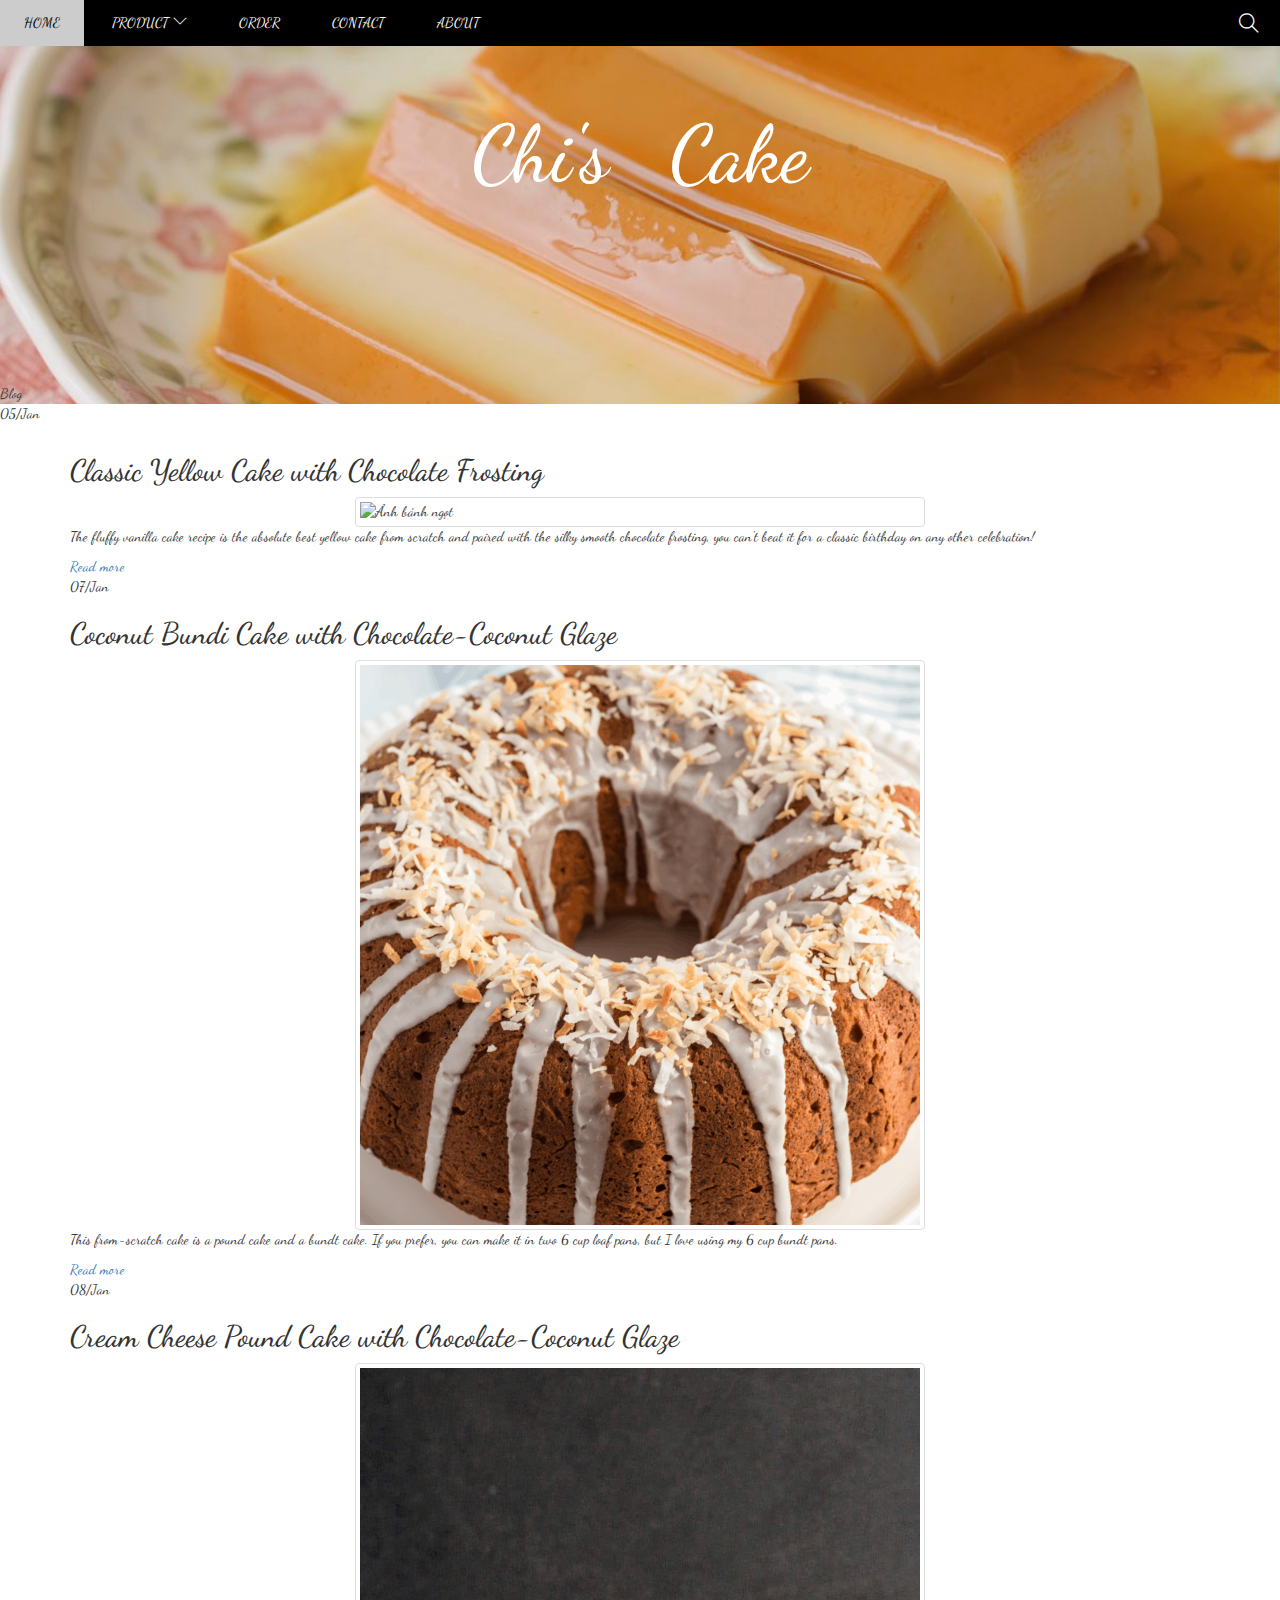
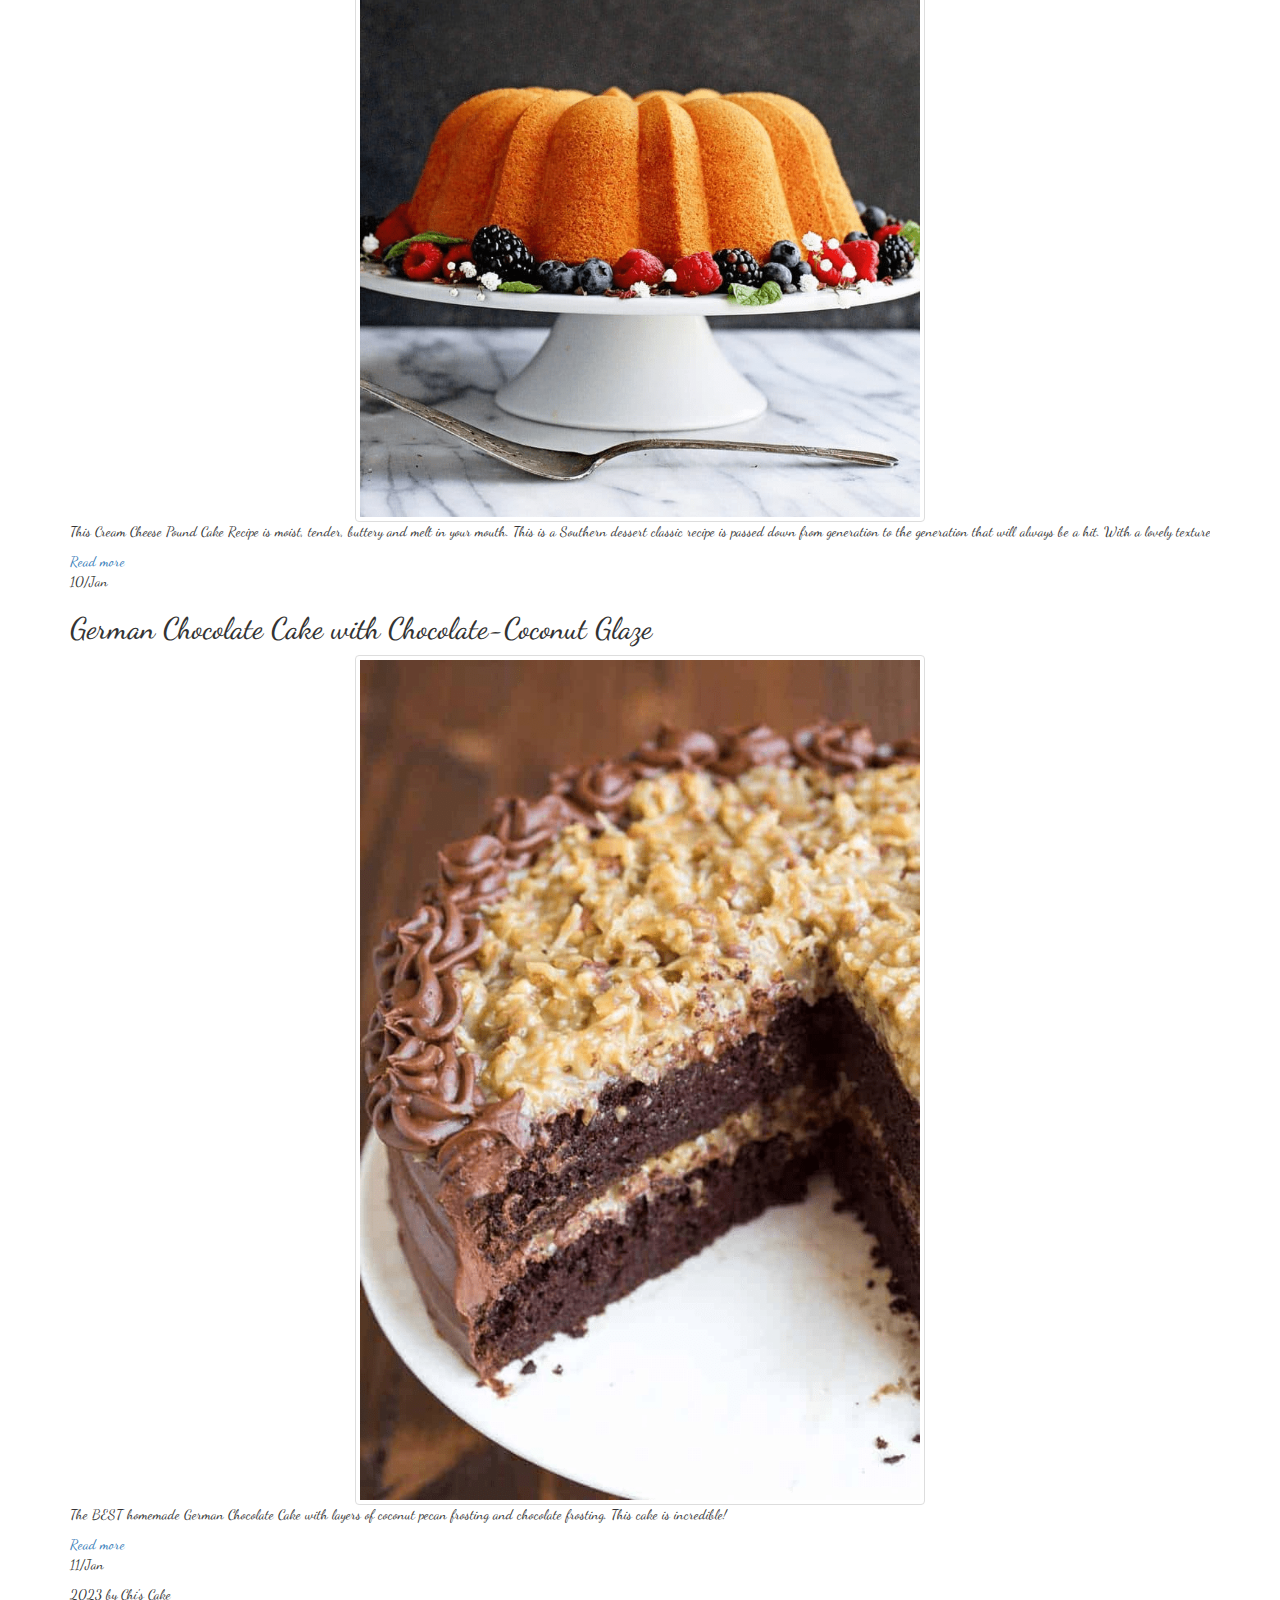
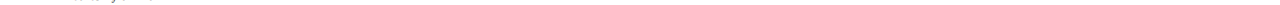
==== commit 52b34ddf: "update" ====
--- a/index.html
+++ b/index.html
@@ -69,7 +69,7 @@
         </div>
         <div id="cake__2">
             <h2>Coconut Bundi Cake with Chocolate-Coconut Glaze</h2>
-            <img class="photo img-thumbnail" src="./images/cake2/cake2_1.png" alt="Ảnh bánh ngọt">
+            <img class="photo img-thumbnail" src="./images/cake2/Banana-Coconut-Bundt-Cake-IG.png" alt="Ảnh bánh ngọt">
             <p class="description">This from-scratch cake is a pound cake and a bundt cake. If you prefer, you can make
                 it in two 6 cup loaf pans, but I love using my 6 cup bundt pans. </p>
             <a href="detail_2.html">Read more</a>
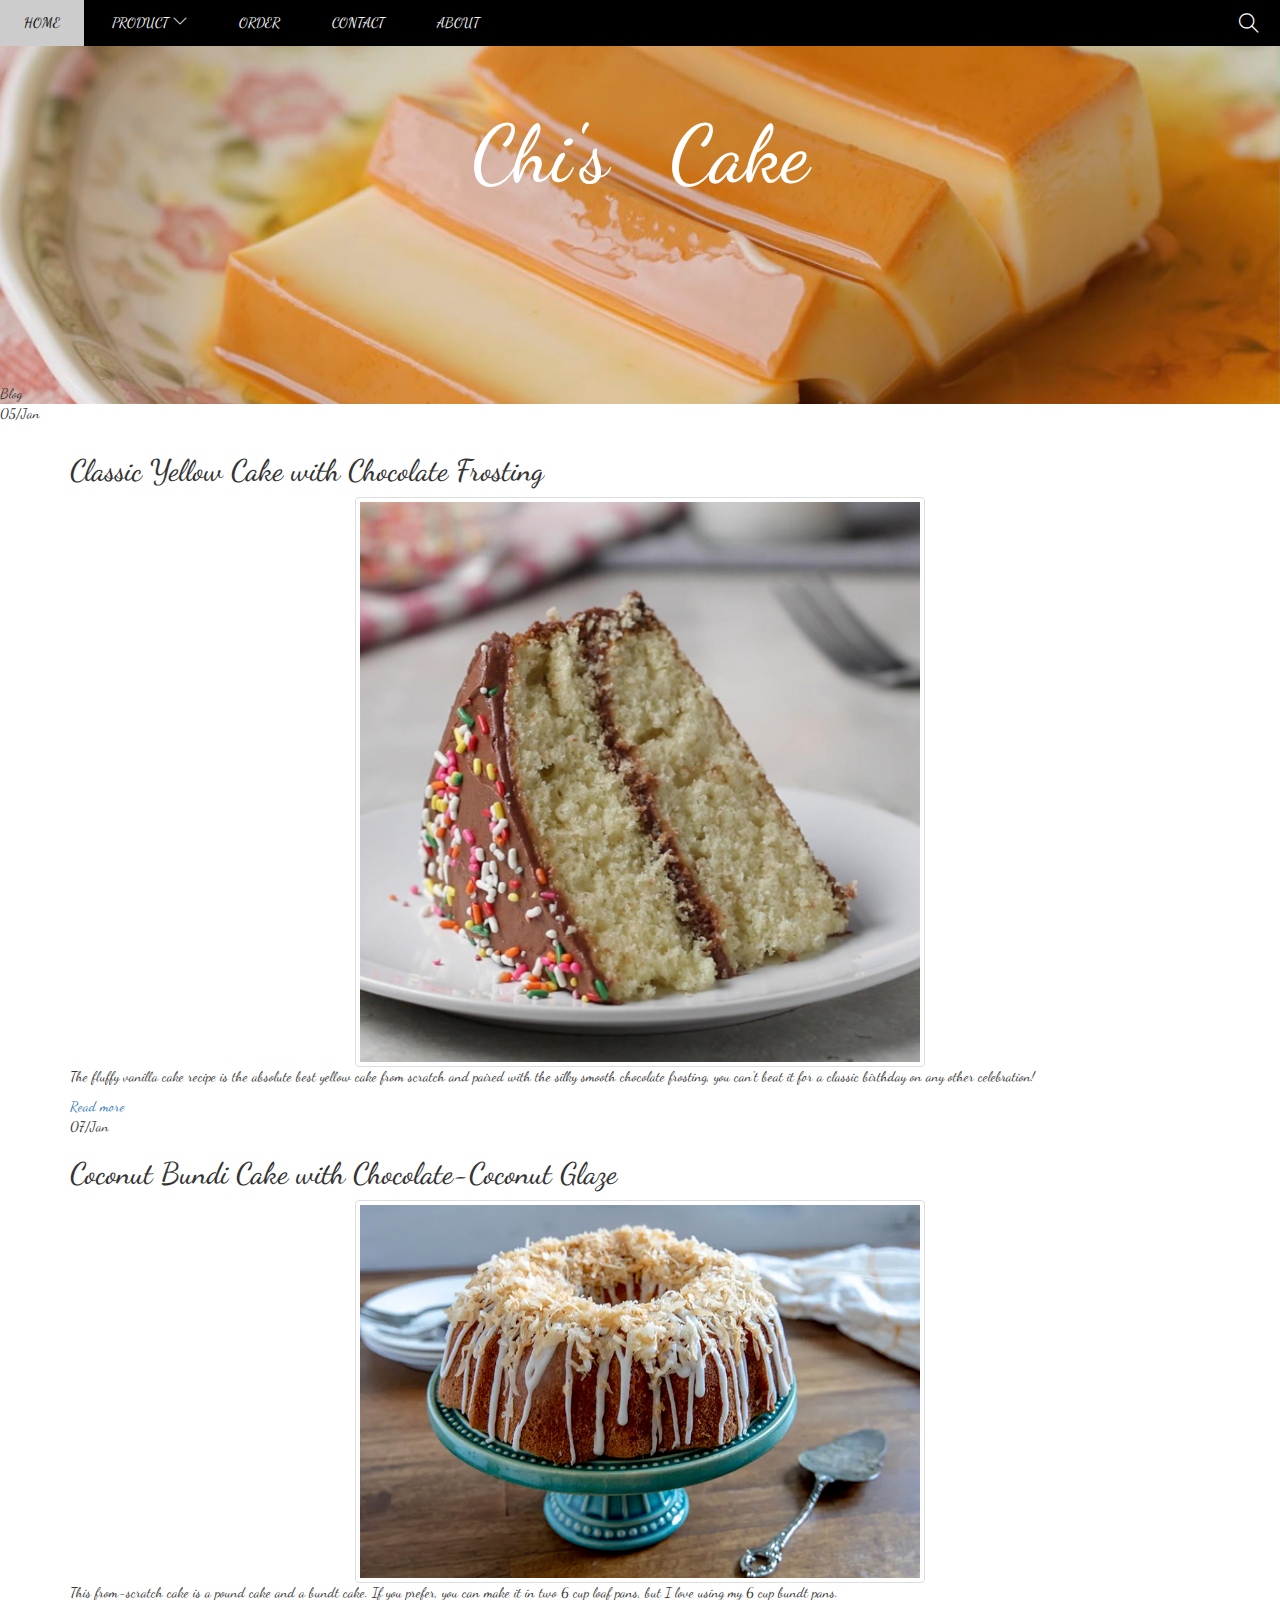
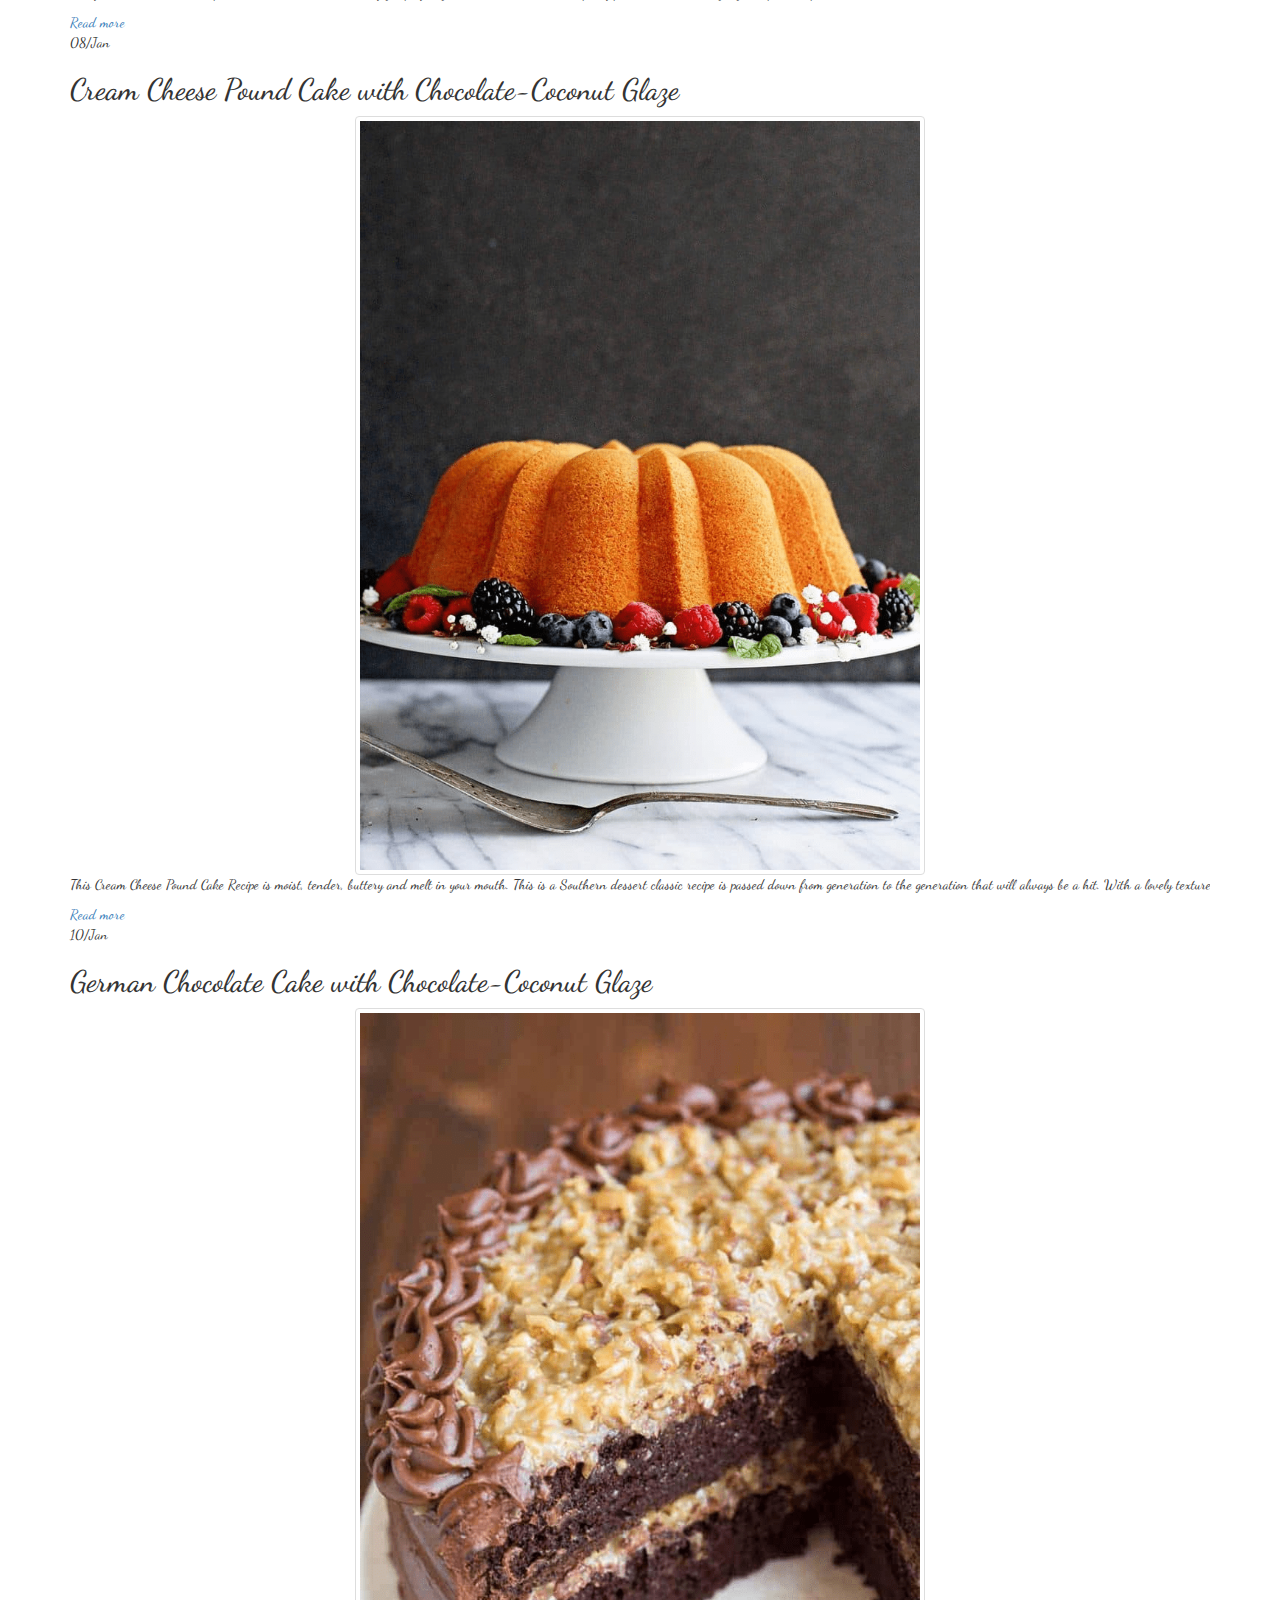
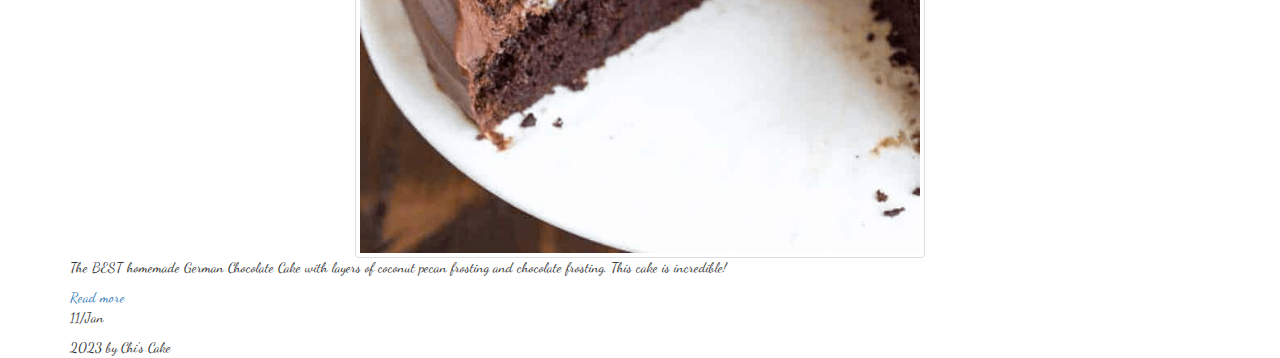
==== commit 8dd415b4: "update" ====
--- a/index.html
+++ b/index.html
@@ -59,7 +59,7 @@
     <div class="main container">
         <div id="cake__1">
             <h2>Classic Yellow Cake with Chocolate Frosting</h2>
-            <img class="photo img-thumbnail" src="./images/cake1/cake1_1.png" alt="Ảnh bánh ngọt">
+            <img class="photo img-thumbnail" src="./images/cake1/255707.jpg" alt="Ảnh bánh ngọt">
             <p class="description">The fluffy vanilla cake recipe is the absolute best yellow cake from scratch and
                 paired
                 with the silky smooth
@@ -69,7 +69,7 @@
         </div>
         <div id="cake__2">
             <h2>Coconut Bundi Cake with Chocolate-Coconut Glaze</h2>
-            <img class="photo img-thumbnail" src="./images/cake2/Banana-Coconut-Bundt-Cake-IG.png" alt="Ảnh bánh ngọt">
+            <img class="photo img-thumbnail" src="./images/cake2/cake2_1.png" alt="Ảnh bánh ngọt">
             <p class="description">This from-scratch cake is a pound cake and a bundt cake. If you prefer, you can make
                 it in two 6 cup loaf pans, but I love using my 6 cup bundt pans. </p>
             <a href="detail_2.html">Read more</a>
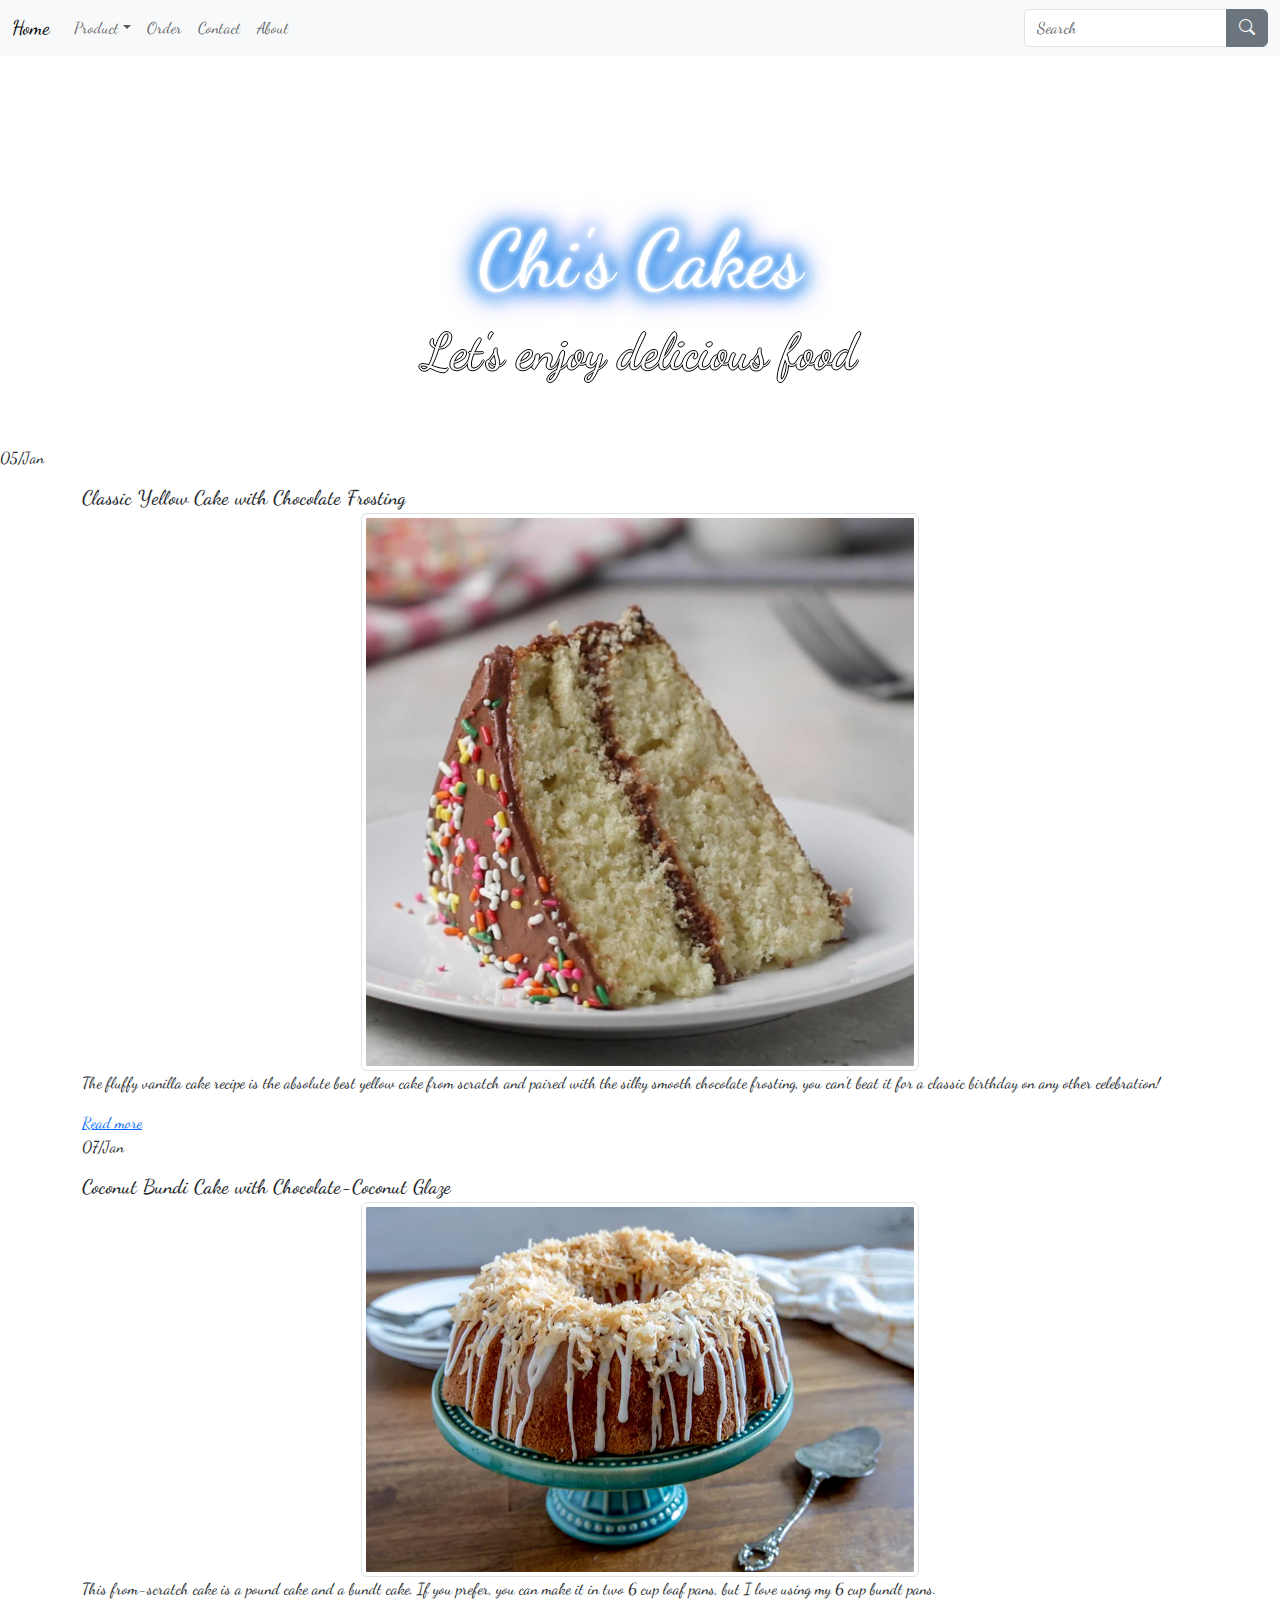
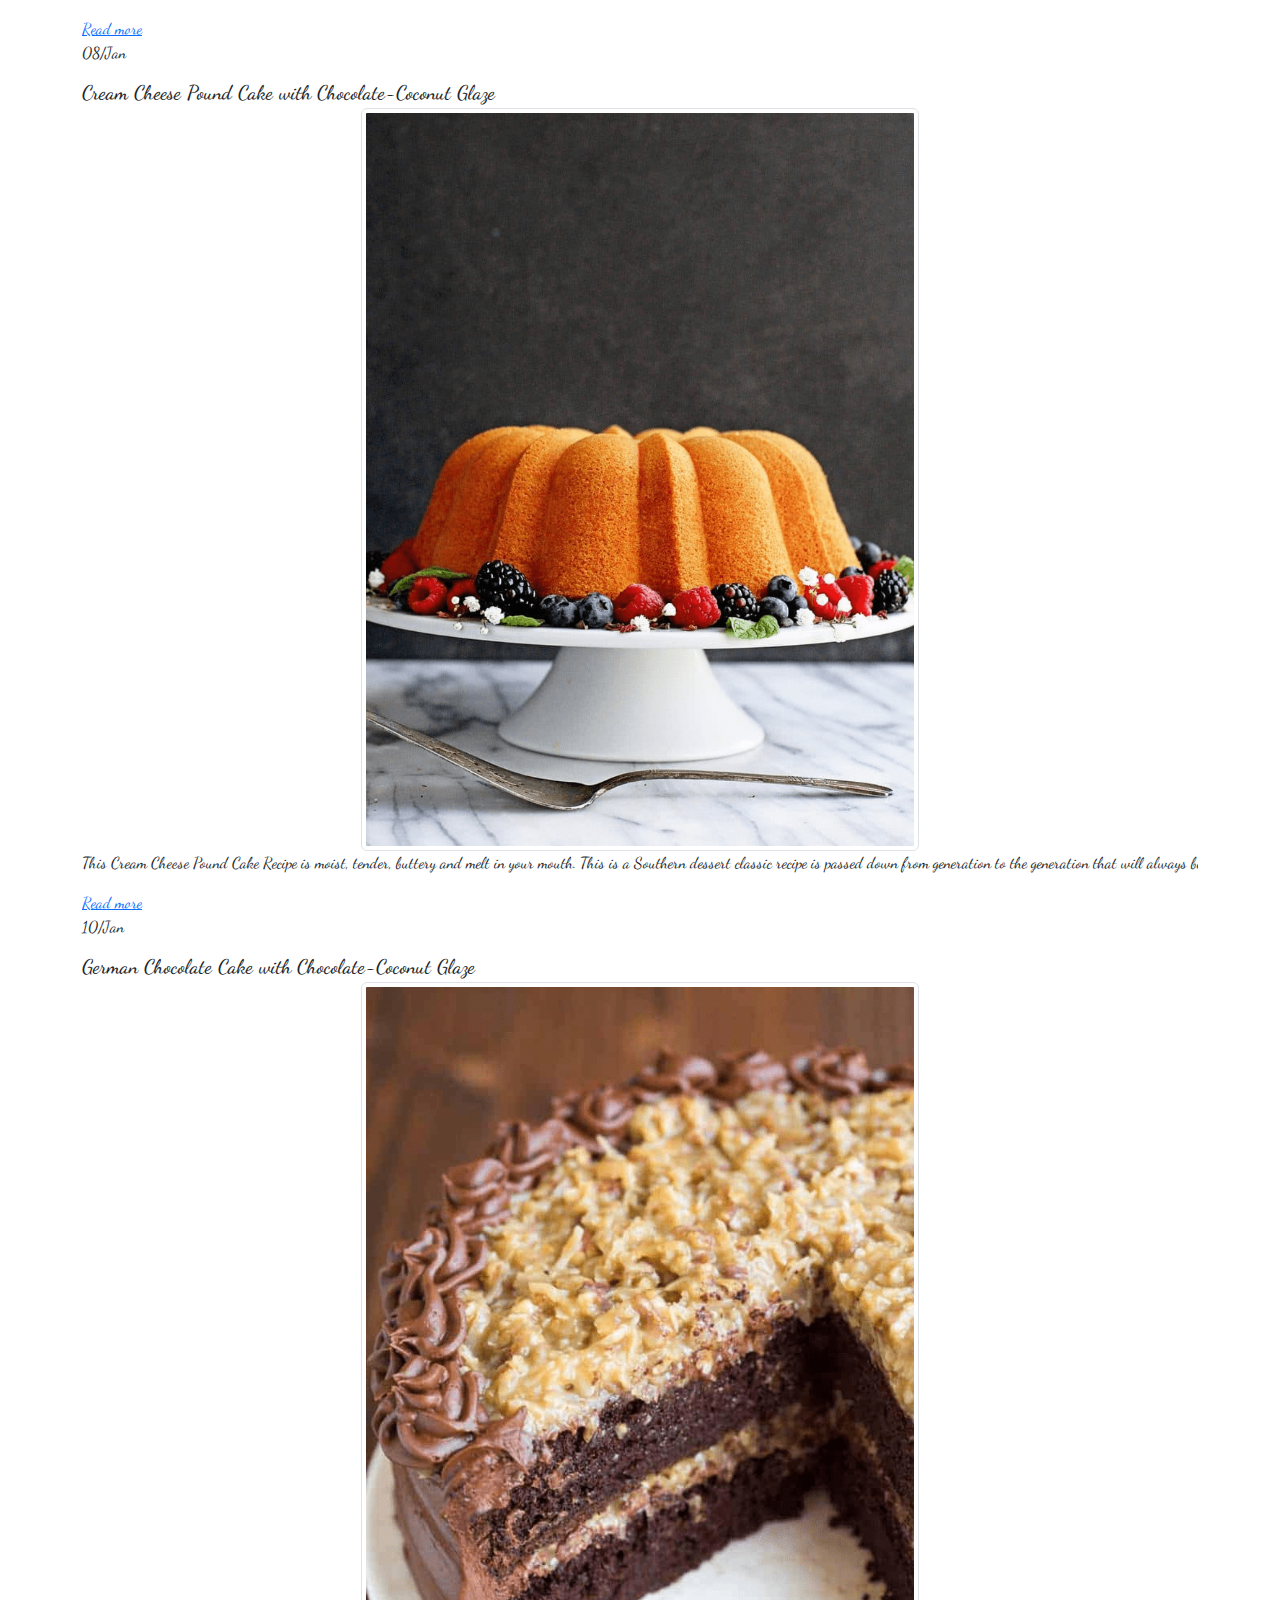
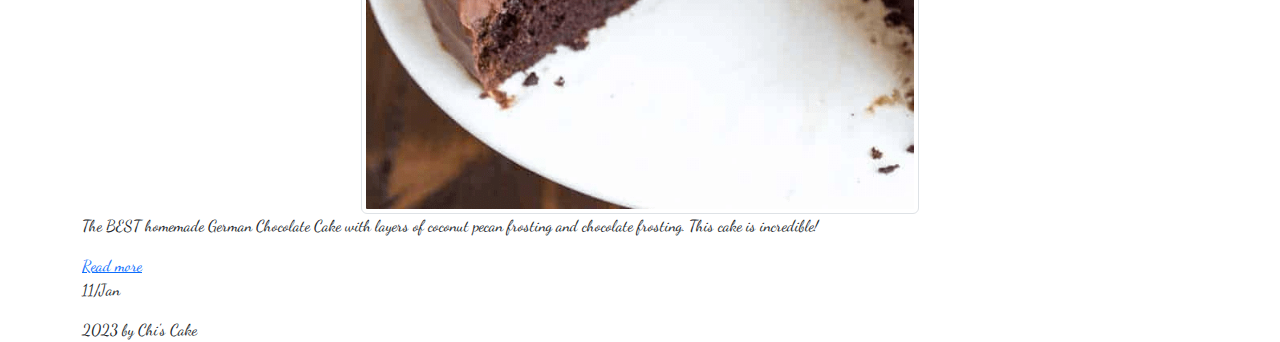
==== commit ab582044: "update" ====
--- a/index.html
+++ b/index.html
@@ -10,50 +10,108 @@
     <link rel="preconnect" href="https://fonts.gstatic.com" crossorigin>
     <link href="https://fonts.googleapis.com/css2?family=Dancing+Script&display=swap" rel="stylesheet">
     <link rel="stylesheet" href="https://fonts.googleapis.com/css?family=Sofia&effect=fire">
-    <!-- <link href="https://cdn.jsdelivr.net/npm/bootstrap@5.2.0/dist/css/bootstrap.min.css" rel="stylesheet">
-    <script src="https://cdn.jsdelivr.net/npm/bootstrap@5.2.0/dist/js/bootstrap.bundle.min.js"></script> -->
-    <link rel="stylesheet" href="https://maxcdn.bootstrapcdn.com/bootstrap/3.4.1/css/bootstrap.min.css">
-    <script src="https://ajax.googleapis.com/ajax/libs/jquery/3.6.0/jquery.min.js"></script>
-    <script src="https://maxcdn.bootstrapcdn.com/bootstrap/3.4.1/js/bootstrap.min.js"></script>
+    <link href="https://cdn.jsdelivr.net/npm/bootstrap@5.0.2/dist/css/bootstrap.min.css" rel="stylesheet">
+    <link rel="stylesheet" href="https://cdn.jsdelivr.net/npm/bootstrap-icons@1.5.0/font/bootstrap-icons.css">
+    <script src="https://cdn.jsdelivr.net/npm/bootstrap@5.0.2/dist/js/bootstrap.bundle.min.js"></script>
     <link rel="stylesheet" href="./fonts/themify-icons-font/themify-icons/themify-icons.css">
-    <link rel="stylesheet" href="./css/style.css">
+    <link rel="stylesheet" href="./css/style1.css">
 </head>
 
 <body>
-    <header>Blog
-        <h1 class="glow">Chi's Cake</h1>
-    </header>
-    <div id="header">
-        <!-- Begin: Nav-->
-        <ul id="nav">
-            <li><a href="#">Home</a></li>
-            <li>
-                <a href="#">
-                    Product
-                    <i class="nav-arrow-down ti-angle-down"></i>
-                </a>
-                <ul class="subnav">
-                    <li><a href="#cake__1">Classic Yellow Cake</a></li>
-                    <li><a href="#cake__2">Coconut Bunt Cake</a></li>
-                    <li><a href="#cake__3">Cream Cheese Pound Cake</a></li>
-                    <li><a href="#cake__4">German Chocolate Cake</a></li>
-                </ul>
-            </li>
-            <li class=""><a href="order.html">Order</a></li>
-            <li class=""><a href="contact.html">Contact</a></li>
-            <li class=""><a href="about.html">About</a></li>
-        </ul>
-        <!-- End: Nav -->
-        <!-- Begin:Search button -->
-        <div class="search-btn">
-            <i class="search-icon ti-search"></i>
-        </div>
+    <div class="m-4 navbar__form">
+        <nav class="navbar navbar-expand-lg navbar-light bg-light">
+            <div class="container-fluid">
+                <a href="#" class="navbar-brand">Home</a>
+                <button type="button" class="navbar-toggler" data-bs-toggle="collapse" data-bs-target="#navbarCollapse">
+                    <span class="navbar-toggler-icon"></span>
+                </button>
+                <div class="collapse navbar-collapse justify-content-between" id="navbarCollapse">
+                    <div class="navbar-nav">
+                        <div class="nav-item dropdown">
+                            <div class="nav-link dropdown-toggle" data-bs-toggle="dropdown">Product</div>
+                            <div class="dropdown-menu">
+                                <a href="#cake__1" class="dropdown-item">Classic Yellow Cake</a>
+                                <a href="#cake__2" class="dropdown-item">Coconut Bunt Cake</a>
+                                <a href="#cake__3" class="dropdown-item">Cream Cheese Pound Cake</a>
+                                <a href="#cake__4" class="dropdown-item">German Chocolate Cake</a>
+                            </div>
+                        </div>
+                        <a href="order.html" class="nav-item nav-link">Order</a>
+                        <a href="contact.html" class="nav-item nav-link">Contact</a>
+                        <a href="about.html" class="nav-item nav-link">About</a>
+                    </div>
+                    <form class="d-flex">
+                        <div class="input-group">
+                            <input type="text" class="form-control" placeholder="Search">
+                            <button type="button" class="btn btn-secondary"><i class="bi-search"></i></button>
+                        </div>
+                    </form>
+                    <!-- <div class="navbar-nav">
+                        <a href="#" class="nav-item nav-link">Login</a>
+                    </div> -->
+                </div>
+            </div>
+        </nav>
+    </div>
+    <div>
+        <div style="height:50px;"></div>
+        <header>
+            <!-- Blog -->
+            <!-- <h1 class="glow">Chi's Cake</h1> -->
+            <div id="demo" class="carousel slide" data-bs-ride="carousel" style="width:100%;margin: auto; ">
 
-        <div id="mobile-menu" class="mobile-menu-btn">
-            <i class="menu-icon ti-menu"></i>
-        </div>
-        <!-- End:Search button -->
+                <!-- Indicators/dots -->
+                <div class="carousel-indicators">
+                    <button type="button" data-bs-target="#demo" data-bs-slide-to="0" class="active"></button>
+                    <button type="button" data-bs-target="#demo" data-bs-slide-to="1"></button>
+                    <button type="button" data-bs-target="#demo" data-bs-slide-to="2"></button>
+                </div>
 
+                <!-- The slideshow/carousel -->
+                <div class="carousel-inner">
+                    <div class="carousel-item active">
+                        <div class="d-block w-100 hk"
+                            style="background-image:url('https://daubepgiadinh.vn/wp-content/uploads/2018/05/hinh-banh-cupcake.jpg');">
+                            <div style="height: 12px;"></div>
+                            <div class="carousel-caption">
+                                <h3 class="textdecorate">Chi's Cakes</h3>
+                                <p>Let's enjoy delicious food</p>
+                            </div>
+                        </div>
+                    </div>
+                    <div class="carousel-item">
+                        <div class="d-block w-100 hk"
+                            style="background-image:url('https://cf.shopee.vn/file/f3550c6943538edb130a1de2106fe659');">
+                            <div style="height: 12px;"></div>
+                            <div class="carousel-caption">
+                                <h3 class="textdecorate">Chi's Cakes</h3>
+                                <p>Let's enjoy delicious food</p>
+                            </div>
+                        </div>
+                    </div>
+                    <div class="carousel-item">
+                        <div class="d-block w-100 hk"
+                            style="background-image:url('https://dep.anh9.com/imgs/1456hinh-nen-nhung-chiec-banh-ngot-hap-dan.jpg');">
+                            <div style="height: 12px;"></div>
+                            <div class="carousel-caption">
+                                <div style="margin-top:50px">
+                                    <h3 class="textdecorate">Chi's Cakes</h3>
+                                </div>
+                                <p>Let's enjoy delicious food</p>
+                            </div>
+                        </div>
+                    </div>
+                </div>
+
+                <!-- Left and right controls/icons -->
+                <button class="carousel-control-prev" type="button" data-bs-target="#demo" data-bs-slide="prev">
+                    <span class="carousel-control-prev-icon"></span>
+                </button>
+                <button class="carousel-control-next" type="button" data-bs-target="#demo" data-bs-slide="next">
+                    <span class="carousel-control-next-icon"></span>
+                </button>
+            </div>
+        </header>
     </div>
     <p>05/Jan</p>
     <div class="main container">
--- a/css/style1.css
+++ b/css/style1.css
@@ -0,0 +1,230 @@
+* {
+    font-family: 'Dancing Script', cursive;
+}
+
+.photo {
+    width: 50%;
+    margin: auto;
+    display: block;
+}
+
+.photo:hover {
+    box-shadow: 0 0 2px 1px rgba(0, 140, 186, 0.5);
+}
+
+.description {
+    white-space: nowrap;
+    width: 100%;
+    overflow: hidden;
+    text-overflow: clip;
+}
+
+.main {
+    text-align: justify;
+}
+
+/* header {
+    background-image: url(../images/header/1456hinh-nen-nhung-chiec-banh-ngot-hap-dan.jpg);
+    width: 100%;
+    background-size: cover;
+    padding-top: 30%;
+    background-position: center;
+} */
+
+.hk {
+    background-size: cover;
+    padding-top: 30%;
+    background-position: center;
+}
+
+.carousel-indicators [data-bs-target] {
+    width: 10% !important;
+}
+
+.carousel-indicators {
+    margin-bottom: 0;
+}
+
+/* header h1 {
+    width: inherit;
+    position: absolute;
+    top: 10%;
+    text-align: center;
+    font-size: 600;
+    color: antiquewhite;
+    font-size: 60px;
+    word-spacing: 40px;
+} */
+
+.menu {
+    background-color: #333;
+}
+
+.menu ul>li>a {
+    color: #fff;
+    text-decoration: none;
+}
+
+.menu ul {
+    padding-left: 0;
+    display: flex;
+    margin-top: 0;
+}
+
+.menu ul>li {
+    width: 20%;
+    list-style-type: none;
+    font-size: 40px;
+    text-align: center;
+    height: 75px;
+    line-height: 75px;
+}
+
+.menu ul>li:hover {
+    height: auto;
+}
+
+
+.menu .product {
+    position: relative;
+    color: #fff;
+    overflow: hidden;
+}
+
+.menu .product ol {
+    padding-left: 0;
+    list-style-type: none;
+    font-size: 20px;
+}
+
+.menu .product li a {
+    text-decoration: none;
+    color: black;
+}
+
+.menu .product:hover {
+    overflow: visible;
+}
+
+.menu .product ol:hover {
+    background-color: aliceblue;
+}
+
+.menu .product div {
+    line-height: 75px;
+}
+
+.menu .product div:hover {
+    background-color: #333;
+}
+
+.menu .product li:hover {
+    color: #333;
+}
+
+@-webkit-keyframes glow {
+    from {
+        text-shadow: 0 0 10px #fff, 0 0 20px #fff, 0 0 30px #e60073, 0 0 40px #e60073, 0 0 50px #e60073, 0 0 60px #e60073, 0 0 70px #e60073;
+    }
+
+    to {
+        text-shadow: 0 0 20px #fff, 0 0 30px #ff4da6, 0 0 40px #ff4da6, 0 0 50px #ff4da6, 0 0 60px #ff4da6, 0 0 70px #ff4da6, 0 0 80px #ff4da6;
+    }
+}
+
+.textdecorate {
+    color: #fff;
+    text-align: center;
+    text-shadow: 0 0 5px #fff, 0 0 10px #fff, 0 0 15px #0073e6, 0 0 20px #0073e6, 0 0 25px #0073e6, 0 0 30px #0073e6, 0 0 35px #0073e6;
+}
+
+.carousel-caption p {
+    text-shadow: -1px 0 black, 0 1px black, 1px 0 black, 0 -1px black
+}
+
+@keyframes pulsate {
+
+    100% {
+
+        text-shadow:
+            0 0 4px #fff,
+            0 0 11px #fff,
+            0 0 19px #fff,
+            0 0 40px #f09,
+            0 0 80px #f09,
+            0 0 90px #f09,
+            0 0 100px #f09,
+            0 0 150px #f09;
+
+    }
+
+    0% {
+
+        text-shadow:
+            0 0 4px #fff,
+            0 0 10px #fff,
+            0 0 18px #fff,
+            0 0 38px #f09,
+            0 0 73px #f09,
+            0 0 80px #f09,
+            0 0 94px #f09,
+            0 0 140px #f09;
+
+    }
+}
+
+.navbar__form {
+    margin: 0 !important;
+    position: fixed;
+    width: 100%;
+    z-index: 2;
+}
+
+@media (min-width: 401px) and (max-width: 767px) {
+    h1.glow {
+        font-size: 50px;
+        word-spacing: 20px;
+    }
+
+    header {
+        background-image: url('../images/header/header_photo-responsive.jpg');
+    }
+}
+
+@media (min-width: 768px) {
+
+    h2 {
+        font-size: 20px;
+        margin: 3px 0;
+        word-spacing: 1px;
+    }
+
+    .textdecorate {
+        font-size: 80px;
+    }
+
+    .carousel-caption p {
+        font-size: 50px;
+    }
+
+}
+
+@media (max-width: 400px) {
+    .glow {
+        display: none;
+    }
+
+    #header,
+    #nav {
+        height: 30px;
+    }
+
+    header {
+        background-image: url('https://startuanit.net/wp-content/uploads/2021/06/hinh-nen-banh-kem-cho-may-tinh-24.jpg');
+    }
+
+    .carousel-control-next-icon,
+    .carousel-control-prev-icon {
+        width: 0rem !important;
+    }
+}